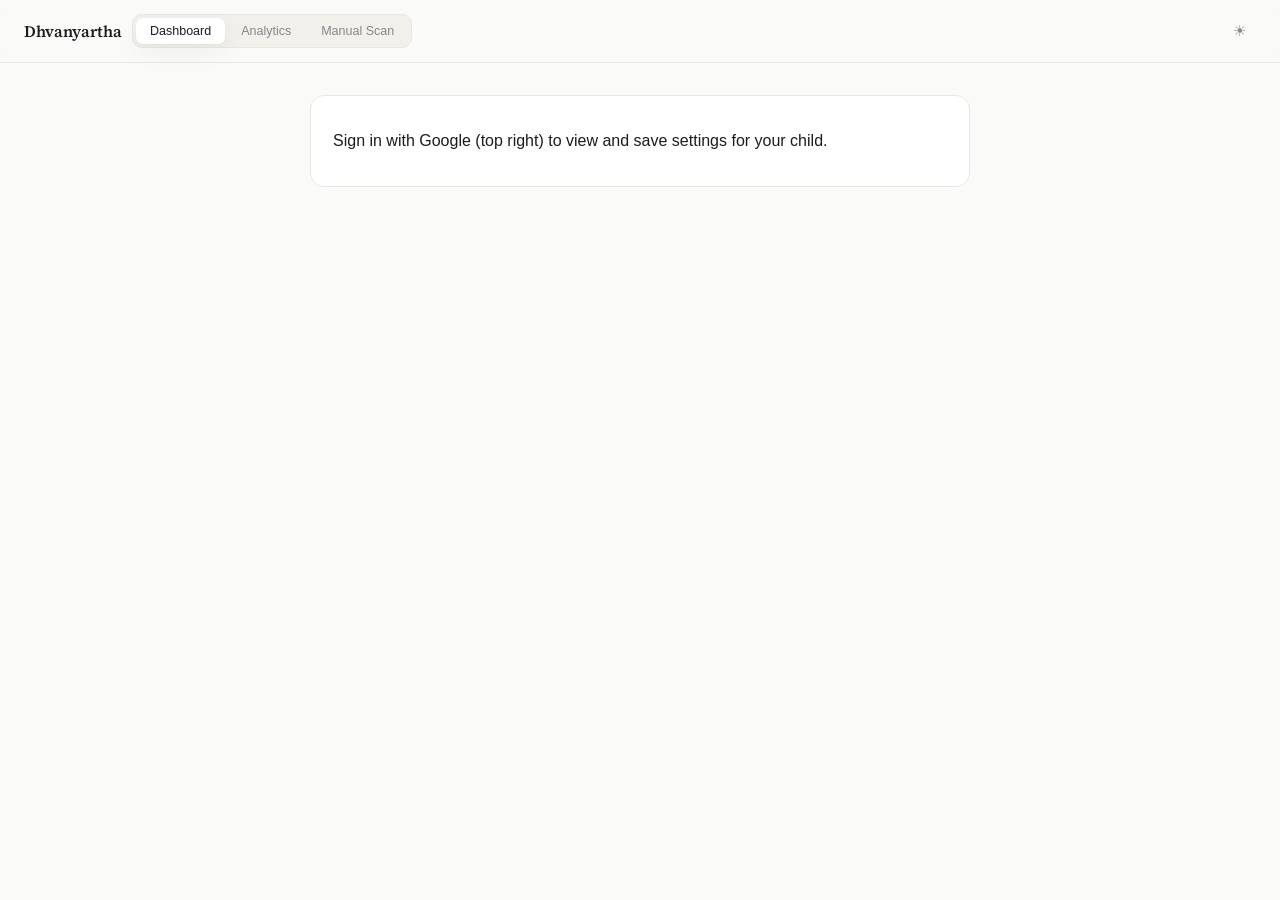
==== frontend/index.html @ e6ff88e1 "Initial commit: Dhvanyartha backend, frontend, and browser extension AI content moderator for parent" ====
<!DOCTYPE html>
<html lang="en">
<head>
<meta charset="UTF-8">
<meta name="viewport" content="width=device-width, initial-scale=1">
<title>Dhvanyartha</title>
<link rel="preconnect" href="https://fonts.googleapis.com">
<link href="https://fonts.googleapis.com/css2?family=Source+Serif+4:wght@500;600&family=JetBrains+Mono:wght@400;500&display=swap" rel="stylesheet">
<script src="https://accounts.google.com/gsi/client" async defer></script>
<style>
  :root {
    --bg: #fafaf8;
    --sidebar: #f2f0eb;
    --surface: #ffffff;
    --border: #e9e7e2;
    --ink: #1c1c1e;
    --ink-dim: #86868b;
    --ink-faint: #b3b1ac;
    --accent: #c96442;
    --accent-soft: #f3e3dc;
    --allow: #2f9e56;
    --allow-soft: #e7f5ec;
    --flag: #c98a2c;
    --flag-soft: #f7edda;
    --block: #c94b3f;
    --block-soft: #fbe9e6;
    --shadow: 0 1px 2px rgba(28,28,30,0.04), 0 8px 24px rgba(28,28,30,0.05);
    --overlay: rgba(20,18,15,0.35);
  }

  :root[data-theme="dark"] {
    --bg: #17151c;
    --sidebar: #1d1a24;
    --surface: #221f2a;
    --border: #322e3b;
    --ink: #ece9f2;
    --ink-dim: #9791a8;
    --ink-faint: #6b6578;
    --accent: #d9805c;
    --accent-soft: #3a2620;
    --allow: #4cba75;
    --allow-soft: #1c3025;
    --flag: #dba449;
    --flag-soft: #362b18;
    --block: #de6d60;
    --block-soft: #3a201d;
    --shadow: 0 1px 2px rgba(0,0,0,0.2), 0 8px 24px rgba(0,0,0,0.3);
    --overlay: rgba(0,0,0,0.55);
  }

  * { box-sizing: border-box; }

  body {
    font-family: -apple-system, BlinkMacSystemFont, "Segoe UI", Inter, sans-serif;
    background: var(--bg);
    color: var(--ink);
    margin: 0;
    display: flex;
    height: 100vh;
    overflow: hidden;
    -webkit-font-smoothing: antialiased;
  }

  /* ---- Sidebar ---- */
  #sidebar {
    width: 250px;
    background: var(--sidebar);
    border-right: 1px solid var(--border);
    display: flex;
    flex-direction: column;
    flex-shrink: 0;
    transition: margin-left 0.2s ease;
  }
  #sidebar .side-header {
    padding: 16px 14px 10px;
    display: flex;
    align-items: center;
    gap: 8px;
  }
  #sidebar .side-header .dot {
    width: 7px; height: 7px; border-radius: 50%; background: var(--accent); flex-shrink: 0;
  }
  #sidebar .side-header span.name {
    font-family: 'Source Serif 4', Georgia, serif;
    font-weight: 600;
    font-size: 15px;
  }

  #newChatBtn {
    margin: 4px 12px 12px;
    padding: 9px 12px;
    border-radius: 10px;
    border: 1px solid var(--border);
    background: var(--surface);
    color: var(--ink);
    font-size: 13px;
    font-weight: 500;
    text-align: left;
    cursor: pointer;
    display: flex;
    align-items: center;
    gap: 8px;
    transition: border-color 0.15s;
  }
  #newChatBtn:hover { border-color: var(--accent); }

  #sessionList {
    flex: 1;
    overflow-y: auto;
    padding: 0 8px;
    display: flex;
    flex-direction: column;
    gap: 2px;
  }
  #sessionList::-webkit-scrollbar { width: 6px; }
  #sessionList::-webkit-scrollbar-thumb { background: var(--border); border-radius: 3px; }

  .session-item {
    display: flex;
    align-items: center;
    gap: 8px;
    padding: 8px 10px;
    border-radius: 8px;
    cursor: pointer;
    font-size: 13px;
    color: var(--ink-dim);
    position: relative;
  }
  .session-item:hover { background: var(--surface); }
  .session-item.active { background: var(--surface); color: var(--ink); box-shadow: var(--shadow); }
  .session-item .s-title {
    flex: 1;
    white-space: nowrap;
    overflow: hidden;
    text-overflow: ellipsis;
  }
  .session-item .s-delete {
    opacity: 0;
    background: none;
    border: none;
    color: var(--ink-faint);
    cursor: pointer;
    font-size: 14px;
    padding: 2px 4px;
    border-radius: 4px;
    flex-shrink: 0;
  }
  .session-item:hover .s-delete { opacity: 1; }
  .session-item .s-delete:hover { color: var(--block); background: var(--block-soft); }

  .side-empty {
    color: var(--ink-faint);
    font-size: 12px;
    padding: 10px 12px;
  }

  #sidebar .side-footer {
    padding: 10px;
    border-top: 1px solid var(--border);
  }
  #settingsBtn {
    width: 100%;
    display: flex;
    align-items: center;
    gap: 8px;
    padding: 8px 10px;
    border-radius: 8px;
    border: none;
    background: transparent;
    color: var(--ink-dim);
    font-size: 13px;
    cursor: pointer;
  }
  #settingsBtn:hover { background: var(--surface); color: var(--ink); }

  /* ---- Main column ---- */
  #main {
    flex: 1;
    display: flex;
    flex-direction: column;
    min-width: 0;
  }

  header {
    display: flex;
    align-items: center;
    gap: 10px;
    padding: 14px 24px;
    border-bottom: 1px solid var(--border);
    background: color-mix(in srgb, var(--bg) 85%, transparent);
    backdrop-filter: blur(10px);
    -webkit-backdrop-filter: blur(10px);
    flex-shrink: 0;
    z-index: 5;
  }

  #hamburger {
    display: none;
    border: none;
    background: transparent;
    color: var(--ink-dim);
    font-size: 18px;
    cursor: pointer;
    padding: 4px;
  }

  .title-block h1 {
    font-family: 'Source Serif 4', Georgia, serif;
    font-size: 16px;
    font-weight: 600;
    margin: 0;
  }
  .title-block p {
    font-size: 11px;
    color: var(--ink-dim);
    margin: 1px 0 0;
    font-family: 'JetBrains Mono', monospace;
  }

  .header-actions {
    margin-left: auto;
    display: flex;
    align-items: center;
    gap: 6px;
  }
  .icon-btn-flat {
    width: 34px; height: 34px;
    border-radius: 50%;
    border: none;
    background: transparent;
    color: var(--ink-dim);
    font-size: 15px;
    cursor: pointer;
    display: flex; align-items: center; justify-content: center;
    transition: background 0.15s, color 0.15s;
  }
  .icon-btn-flat:hover { background: var(--accent-soft); color: var(--accent); }

  .tab-bar {
    display: flex;
    gap: 2px;
    background: var(--sidebar);
    border: 1px solid var(--border);
    border-radius: 10px;
    padding: 3px;
  }
  .tab-btn {
    border: none;
    background: transparent;
    color: var(--ink-dim);
    font-size: 12.5px;
    font-weight: 500;
    padding: 6px 14px;
    border-radius: 7px;
    cursor: pointer;
    transition: background 0.15s, color 0.15s;
  }
  .tab-btn.active { background: var(--surface); color: var(--ink); box-shadow: var(--shadow); }
  .tab-btn:hover:not(.active) { color: var(--ink); }

  #dashboardView {
    flex: 1;
    overflow-y: auto;
    padding: 32px 24px;
  }
  #analyticsView {
    flex: 1;
    overflow-y: auto;
    padding: 32px 24px;
  }
  .stats-row {
    display: grid;
    grid-template-columns: repeat(4, 1fr);
    gap: 12px;
    margin-bottom: 16px;
  }
  .stat-box {
    background: var(--surface);
    border: 1px solid var(--border);
    border-radius: 14px;
    padding: 16px;
    text-align: center;
  }
  .stat-num { font-size: 24px; font-weight: 700; color: var(--ink); }
  .stat-num.allow { color: var(--allow); }
  .stat-num.flag { color: var(--flag); }
  .stat-num.block { color: var(--block); }
  .stat-label { font-size: 11.5px; color: var(--ink-faint); margin-top: 4px; }
  .chart-img { width: 100%; display: block; min-height: 120px; }
  .analytics-note {
    font-size: 11.5px;
    color: var(--ink-faint);
    text-align: center;
    margin-top: 4px;
  }
  #scanView {
    flex: 1;
    flex-direction: column;
    min-height: 0;
  }
  .dash-wrap { max-width: 660px; margin: 0 auto; }
  .dash-card {
    background: var(--surface);
    border: 1px solid var(--border);
    border-radius: 14px;
    padding: 20px 22px;
    margin-bottom: 16px;
  }
  .dash-section-title {
    font-family: 'Source Serif 4', Georgia, serif;
    font-size: 15px;
    font-weight: 600;
    color: var(--ink);
    margin: 28px 0 10px;
  }
  .dash-section-title:first-child { margin-top: 0; }
  .dash-subsection {
    padding-bottom: 20px;
    margin-bottom: 20px;
    border-bottom: 1px solid var(--border);
  }
  .dash-subsection:last-of-type {
    padding-bottom: 0;
    margin-bottom: 0;
    border-bottom: none;
  }
  .dash-save-row {
    display: flex;
    align-items: center;
    gap: 12px;
    padding-top: 20px;
    margin-top: 20px;
    border-top: 1px solid var(--border);
  }
  .dash-card h2 {
    font-size: 12px;
    text-transform: uppercase;
    letter-spacing: 0.4px;
    color: var(--ink-faint);
    margin: 0 0 16px;
  }
  .dash-h2-row { display: flex; justify-content: space-between; align-items: center; }
  .dash-h2-row button {
    text-transform: none;
    letter-spacing: 0;
    font-size: 12px;
    border: 1px solid var(--border);
    background: var(--bg);
    color: var(--ink-dim);
    padding: 5px 10px;
    border-radius: 7px;
    cursor: pointer;
  }

  .age-row { display: flex; align-items: center; gap: 14px; }
  .age-row input[type="range"] { flex: 1; accent-color: var(--accent); }
  .age-value { font-weight: 600; font-size: 15px; min-width: 56px; text-align: right; }

  .category-grid { display: grid; grid-template-columns: 1fr 1fr; gap: 10px; }
  .category-item {
    display: flex; align-items: center; gap: 10px;
    padding: 10px 12px; border: 1px solid var(--border); border-radius: 10px;
    font-size: 13.5px; cursor: pointer;
  }
  .category-item input { accent-color: var(--accent); width: 16px; height: 16px; }

  #saveSettingsBtn {
    padding: 10px 20px; border-radius: 10px; border: none;
    background: var(--accent); color: #fff; font-weight: 600; font-size: 13.5px; cursor: pointer;
  }
  #saveSettingsBtn:hover { filter: brightness(1.06); }
  #saveSettingsMsg { font-size: 12.5px; color: var(--allow); margin-left: 10px; }

  .attention-banner {
    background: var(--block-soft); border: 1px solid var(--block-soft); color: var(--block);
    border-radius: 10px; padding: 12px 14px; font-size: 12.5px; line-height: 1.5;
    margin-bottom: 14px;
  }
  .dash-history-item { border-top: 1px solid var(--border); padding: 12px 0; font-size: 13px; }
  .dash-history-item:first-child { border-top: none; padding-top: 0; }
  .dash-history-item .meta { color: var(--ink-faint); font-size: 11px; margin-bottom: 5px; }
  .dash-badge {
    display: inline-block; font-size: 10.5px; font-weight: 600; text-transform: uppercase;
    padding: 3px 8px; border-radius: 100px; margin-right: 6px; margin-bottom: 6px;
  }
  .dash-badge.allow { background: var(--allow-soft); color: var(--allow); }
  .dash-badge.flag { background: var(--flag-soft); color: var(--flag); }
  .dash-badge.block { background: var(--block-soft); color: var(--block); }
  .dash-badge.attention { background: var(--block-soft); color: var(--block); border: 1px solid var(--block); }

  #userChip {
    display: flex;
    align-items: center;
    gap: 8px;
    font-size: 12.5px;
    color: var(--ink-dim);
    padding: 4px 10px 4px 4px;
    border-radius: 100px;
    background: var(--surface);
    border: 1px solid var(--border);
  }
  #userChip img { width: 24px; height: 24px; border-radius: 50%; }
  #userChip button {
    border: none;
    background: transparent;
    color: var(--ink-faint);
    cursor: pointer;
    font-size: 12px;
  }
  #userChip button:hover { color: var(--block); }

  /* ---- Chat area ---- */
  #chat {
    flex: 1;
    overflow-y: auto;
    padding: 32px 24px 20px;
  }
  .thread {
    max-width: 660px;
    margin: 0 auto;
    display: flex;
    flex-direction: column;
    gap: 26px;
  }
  #chat::-webkit-scrollbar { width: 8px; }
  #chat::-webkit-scrollbar-thumb { background: var(--border); border-radius: 4px; }

  .empty-state {
    margin: auto;
    text-align: center;
    max-width: 380px;
    padding-top: 18vh;
  }
  .empty-state .dot { margin: 0 auto 18px; width: 9px; height: 9px; border-radius: 50%; background: var(--accent); }
  .empty-state h2 {
    font-family: 'Source Serif 4', Georgia, serif;
    font-size: 21px;
    font-weight: 600;
    margin: 0 0 8px;
  }
  .empty-state p {
    font-size: 13.5px;
    line-height: 1.6;
    color: var(--ink-dim);
    margin: 0;
  }

  .row.user { display: flex; justify-content: flex-end; }
  .row.user .bubble {
    background: var(--surface);
    border: 1px solid var(--border);
    box-shadow: var(--shadow);
    padding: 11px 16px;
    border-radius: 18px;
    border-bottom-right-radius: 6px;
    font-size: 14.5px;
    line-height: 1.5;
    max-width: 75%;
    white-space: pre-wrap;
    word-wrap: break-word;
  }

  .row.bot { font-size: 14.5px; line-height: 1.65; }
  .row.bot .label {
    font-family: 'JetBrains Mono', monospace;
    font-size: 10.5px;
    letter-spacing: 0.4px;
    text-transform: uppercase;
    color: var(--ink-faint);
    margin-bottom: 8px;
  }

  .thinking { display: flex; align-items: center; gap: 8px; color: var(--ink-dim); }
  .thinking .dots span {
    display: inline-block; width: 5px; height: 5px; margin-right: 3px;
    border-radius: 50%; background: var(--ink-faint);
    animation: pulse 1s infinite ease-in-out;
  }
  .thinking .dots span:nth-child(2) { animation-delay: 0.15s; }
  .thinking .dots span:nth-child(3) { animation-delay: 0.3s; }
  @keyframes pulse { 0%, 80%, 100% { opacity: 0.3; } 40% { opacity: 1; } }

  .badge {
    display: inline-flex; align-items: center; gap: 5px;
    font-size: 11px; font-weight: 600; letter-spacing: 0.3px; text-transform: uppercase;
    padding: 4px 10px; border-radius: 100px; margin-bottom: 12px;
  }
  .badge.allow { background: var(--allow-soft); color: var(--allow); }
  .badge.flag  { background: var(--flag-soft);  color: var(--flag); }
  .badge.block { background: var(--block-soft); color: var(--block); }

  .response-card {
    background: var(--surface);
    border: 1px solid var(--border);
    box-shadow: var(--shadow);
    border-radius: 14px;
    padding: 16px 18px;
  }
  .response-card p:first-of-type { margin-top: 0; }

  .row.bot p {
    margin: 0 0 10px;
    color: var(--ink);
  }
  .row.bot p:last-of-type { margin-bottom: 0; }
  .row.bot .meta-line {
    font-size: 11.5px;
    color: var(--ink-faint);
    margin-top: 2px;
  }

  .history-item { border-top: 1px solid var(--border); padding: 12px 0; }
  .history-item:first-child { border-top: none; padding-top: 0; }
  .history-item .meta { font-family: 'JetBrains Mono', monospace; font-size: 10.5px; color: var(--ink-faint); margin-bottom: 5px; }
  .history-item .summary { font-size: 13.5px; margin-bottom: 3px; }
  .history-item .reason { font-size: 12.5px; color: var(--ink-dim); }

  /* ---- Input bar ---- */
  #inputBar { flex-shrink: 0; padding: 16px 24px 22px; background: var(--bg); }
  .composer {
    max-width: 660px; margin: 0 auto; display: flex; align-items: center; gap: 8px;
    background: var(--surface); border: 1px solid var(--border); border-radius: 24px;
    box-shadow: var(--shadow); padding: 6px 6px 6px 8px;
  }
  .icon-btn {
    width: 36px; height: 36px; border-radius: 50%; border: none; background: transparent;
    color: var(--ink-dim); font-size: 15px; display: flex; align-items: center; justify-content: center;
    cursor: pointer; flex-shrink: 0; transition: background 0.15s, color 0.15s;
  }
  .icon-btn:hover { background: var(--accent-soft); color: var(--accent); }
  #textInput {
    flex: 1; padding: 8px 4px; border: none; background: transparent; color: var(--ink);
    font-family: inherit; font-size: 14.5px; outline: none;
  }
  #textInput::placeholder { color: var(--ink-faint); }
  #sendBtn {
    padding: 10px 18px; border-radius: 18px; border: none; background: var(--accent); color: #fff;
    font-weight: 600; font-size: 13px; cursor: pointer; flex-shrink: 0;
    transition: filter 0.15s, transform 0.1s;
  }
  #sendBtn:hover { filter: brightness(1.06); }
  #sendBtn:active { transform: scale(0.97); }
  .icon-btn:focus-visible, #textInput:focus-visible, #sendBtn:focus-visible, #newChatBtn:focus-visible, .icon-btn-flat:focus-visible {
    outline: 2px solid var(--accent); outline-offset: 2px;
  }
  #fileInput { display: none; }

  /* ---- Settings modal ---- */
  #settingsOverlay {
    position: fixed; inset: 0; background: var(--overlay);
    display: none; align-items: center; justify-content: center; z-index: 20;
  }
  #settingsOverlay.open { display: flex; }
  #settingsPanel {
    width: 380px; max-width: 90vw;
    background: var(--surface); border: 1px solid var(--border); border-radius: 16px;
    box-shadow: var(--shadow); padding: 22px;
  }
  #settingsPanel h3 {
    font-family: 'Source Serif 4', Georgia, serif; font-size: 17px; margin: 0 0 16px;
  }
  .setting-row { margin-bottom: 16px; }
  .setting-row label {
    display: block; font-size: 11.5px; text-transform: uppercase; letter-spacing: 0.3px;
    color: var(--ink-faint); margin-bottom: 8px;
  }
  .theme-toggle { display: flex; gap: 8px; }
  .theme-toggle button {
    flex: 1; padding: 9px; border-radius: 9px; border: 1px solid var(--border);
    background: var(--bg); color: var(--ink-dim); font-size: 13px; cursor: pointer;
  }
  .theme-toggle button.active { border-color: var(--accent); color: var(--accent); background: var(--accent-soft); }
  #apiBaseInput {
    width: 100%; padding: 9px 12px; border-radius: 9px; border: 1px solid var(--border);
    background: var(--bg); color: var(--ink); font-size: 13px; font-family: 'JetBrains Mono', monospace;
  }
  #clearHistoryBtn {
    width: 100%; padding: 9px; border-radius: 9px; border: 1px solid var(--block-soft);
    background: var(--block-soft); color: var(--block); font-size: 13px; font-weight: 500; cursor: pointer;
  }
  #closeSettingsBtn {
    width: 100%; padding: 9px; border-radius: 9px; border: none;
    background: var(--accent); color: #fff; font-size: 13px; font-weight: 600; cursor: pointer; margin-top: 4px;
  }

  @media (max-width: 720px) {
    #sidebar { position: fixed; left: 0; top: 0; bottom: 0; z-index: 15; margin-left: -250px; box-shadow: var(--shadow); }
    #sidebar.open { margin-left: 0; }
    #hamburger { display: block; }
    .row.user .bubble { max-width: 88%; }
    header { padding: 12px 16px; }
    #chat { padding: 24px 16px 16px; }
    #inputBar { padding: 12px 16px 18px; }
  }
</style>
</head>
<body>

<div id="sidebar">
  <div class="side-header">
    <span class="dot"></span>
    <span class="name">Dhvanyartha</span>
  </div>
  <button id="newChatBtn" onclick="newChat()">＋ New chat</button>
  <div id="sessionList"></div>
  <div class="side-footer">
    <button id="settingsBtn" onclick="openSettings()">⚙ Settings</button>
  </div>
</div>

<div id="main">
  <header>
    <button id="hamburger" onclick="toggleSidebar()">☰</button>
    <div class="title-block">
      <h1>Dhvanyartha</h1>
    </div>
    <div class="tab-bar">
      <button class="tab-btn active" id="tabDashboardBtn" onclick="switchTab('dashboard')">Dashboard</button>
      <button class="tab-btn" id="tabAnalyticsBtn" onclick="switchTab('analytics')">Analytics</button>
      <button class="tab-btn" id="tabScanBtn" onclick="switchTab('scan')">Manual Scan</button>
    </div>
    <div class="header-actions">
      <div id="googleSignInBtn"></div>
      <div id="userChip" style="display:none;"></div>
      <button class="icon-btn-flat" id="themeQuickToggle" onclick="toggleThemeQuick()" aria-label="Toggle theme">☀︎</button>
    </div>
  </header>

  <div id="dashboardView">
    <div class="dash-wrap">
      <div id="dashSignedOutNotice" class="dash-card" style="display:none;">
        <p>Sign in with Google (top right) to view and save settings for your child.</p>
      </div>

      <div id="dashContent" style="display:none;">
        <div class="dash-section-title">Protection settings</div>
        <div class="dash-card">
          <div class="dash-subsection">
            <h2>Child's age</h2>
            <div class="age-row">
              <input type="range" id="ageSlider" min="3" max="18" value="10">
              <span class="age-value" id="ageValue">10 yrs</span>
            </div>
          </div>

          <div class="dash-subsection">
            <h2>Block these content types</h2>
            <div class="category-grid" id="categoryGrid">
              <label class="category-item"><input type="checkbox" value="violence"> Violence</label>
              <label class="category-item"><input type="checkbox" value="sexual_content"> Sexual content</label>
              <label class="category-item"><input type="checkbox" value="profanity"> Profanity</label>
              <label class="category-item"><input type="checkbox" value="gambling"> Gambling</label>
              <label class="category-item"><input type="checkbox" value="drugs_alcohol"> Drugs / alcohol</label>
              <label class="category-item"><input type="checkbox" value="disturbing_imagery"> Disturbing imagery</label>
              <label class="category-item"><input type="checkbox" value="hate_speech"> Hate speech</label>
            </div>
          </div>

          <div class="dash-save-row">
            <button id="saveSettingsBtn" onclick="saveDashboardSettings()">Save settings</button>
            <span id="saveSettingsMsg"></span>
          </div>
        </div>

        <div class="dash-section-title">Browsing activity</div>
        <div id="attentionBanner"></div>
        <div class="dash-card">
          <h2 class="dash-h2-row">
            What the extension has seen
            <button id="refreshHistoryBtn" onclick="loadDashboardHistory()">Refresh</button>
          </h2>
          <div id="dashHistoryList"></div>
        </div>
      </div>
    </div>
  </div>

  <div id="analyticsView" style="display:none;">
    <div class="dash-wrap">
      <div id="analyticsSignedOutNotice" class="dash-card" style="display:none;">
        <p>Sign in with Google to see your analytics.</p>
      </div>

      <div id="analyticsContent" style="display:none;">
        <div class="stats-row">
          <div class="stat-box"><div class="stat-num" id="statTotal">0</div><div class="stat-label">Total scans</div></div>
          <div class="stat-box"><div class="stat-num allow" id="statAllowed">0</div><div class="stat-label">Allowed</div></div>
          <div class="stat-box"><div class="stat-num flag" id="statFlagged">0</div><div class="stat-label">Flagged</div></div>
          <div class="stat-box"><div class="stat-num block" id="statBlocked">0</div><div class="stat-label">Blocked</div></div>
        </div>

        <div class="dash-card">
          <h2>Moderation decisions</h2>
          <img id="chartDecisions" class="chart-img" alt="Pie chart of moderation decisions">
        </div>

        <div class="dash-card">
          <h2>Scans by content type</h2>
          <img id="chartContentTypes" class="chart-img" alt="Bar chart of scans by content type">
        </div>

        <div class="dash-card">
          <h2>Scans over time</h2>
          <img id="chartTimeline" class="chart-img" alt="Line chart of scans over time">
        </div>

        <p class="analytics-note">
          Generated with pandas (reading the SQLite scan history) and matplotlib (chart rendering).
        </p>
      </div>
    </div>
  </div>

  <div id="scanView" style="display:none;">
    <div id="chat">
      <div class="thread" id="thread"></div>
    </div>

    <div id="inputBar">
      <div class="composer">
        <button class="icon-btn" onclick="document.getElementById('fileInput').click()" aria-label="Attach file">＋</button>
        <input type="file" id="fileInput" onchange="sendFile()">
        <input type="text" id="textInput" placeholder="Message Dhvanyartha..." onkeydown="if(event.key==='Enter') sendText()">
        <button id="sendBtn" onclick="sendText()">Send</button>
      </div>
    </div>
  </div>
</div>

<div id="settingsOverlay" onclick="if(event.target===this) closeSettings()">
  <div id="settingsPanel">
    <h3>Settings</h3>
    <div class="setting-row">
      <label>Appearance</label>
      <div class="theme-toggle">
        <button id="lightBtn" onclick="setTheme('light')">☀ Light</button>
        <button id="darkBtn" onclick="setTheme('dark')">☾ Dark</button>
      </div>
    </div>
    <div class="setting-row">
      <label>Backend address</label>
      <input type="text" id="apiBaseInput" onchange="setApiBase(this.value)">
    </div>
    <div class="setting-row">
      <label>Data</label>
      <button id="clearHistoryBtn" onclick="clearAllChats()">Clear all chat history</button>
    </div>
    <button id="closeSettingsBtn" onclick="closeSettings()">Done</button>
  </div>
</div>

<script>
/* ---------- google sign-in ---------- */
const GOOGLE_CLIENT_ID = "640934384130-9hejgn6qfcv5cgj96dg060kgvncm3bph.apps.googleusercontent.com";

function initGoogleSignIn() {
  if (typeof google === "undefined") { setTimeout(initGoogleSignIn, 200); return; }
  google.accounts.id.initialize({
    client_id: GOOGLE_CLIENT_ID,
    callback: handleGoogleSignIn
  });
  google.accounts.id.renderButton(
    document.getElementById("googleSignInBtn"),
    { theme: "outline", size: "medium", shape: "pill" }
  );

  const savedUser = localStorage.getItem("dhv_user");
  if (savedUser) showUserChip(JSON.parse(savedUser));
}

function handleGoogleSignIn(response) {
  const payload = JSON.parse(atob(response.credential.split(".")[1]));
  const user = { name: payload.name, email: payload.email, picture: payload.picture };
  localStorage.setItem("dhv_user", JSON.stringify(user));
  showUserChip(user);
}

function showUserChip(user) {
  document.getElementById("googleSignInBtn").style.display = "none";
  const chip = document.getElementById("userChip");
  chip.style.display = "flex";
  chip.innerHTML = `<img src="${user.picture}"><span>${escapeHTML(user.name.split(" ")[0])}</span><button onclick="signOut()">Sign out</button>`;
  if (typeof activeTab === "undefined") return; if (activeTab === "dashboard") loadDashboard(); if (activeTab === "analytics") loadAnalytics();
}

function signOut() {
  localStorage.removeItem("dhv_user");
  document.getElementById("userChip").style.display = "none";
  document.getElementById("googleSignInBtn").style.display = "block";
  if (typeof google !== "undefined") google.accounts.id.disableAutoSelect();
  if (typeof activeTab === "undefined") return; if (activeTab === "dashboard") loadDashboard(); if (activeTab === "analytics") loadAnalytics();
}

/* ---------- state ---------- */
let settings = JSON.parse(localStorage.getItem("dhv_settings") || '{}');
if (!settings.theme) settings.theme = "light";
if (!settings.apiBase) settings.apiBase = "http://localhost:8000";

let sessions = JSON.parse(localStorage.getItem("dhv_sessions") || "[]");
let currentId = localStorage.getItem("dhv_current") || null;

function saveSettings() { localStorage.setItem("dhv_settings", JSON.stringify(settings)); }
function saveSessions() {
  localStorage.setItem("dhv_sessions", JSON.stringify(sessions));
  if (currentId) localStorage.setItem("dhv_current", currentId);
}

/* ---------- theme ---------- */
function applyTheme() {
  document.documentElement.setAttribute("data-theme", settings.theme);
  document.getElementById("themeQuickToggle").textContent = settings.theme === "dark" ? "☾" : "☀︎";
  document.getElementById("lightBtn").classList.toggle("active", settings.theme === "light");
  document.getElementById("darkBtn").classList.toggle("active", settings.theme === "dark");
}
function setTheme(t) { settings.theme = t; saveSettings(); applyTheme(); }
function toggleThemeQuick() { setTheme(settings.theme === "dark" ? "light" : "dark"); }

/* ---------- settings modal ---------- */
function openSettings() {
  document.getElementById("apiBaseInput").value = settings.apiBase;
  document.getElementById("settingsOverlay").classList.add("open");
}
function closeSettings() { document.getElementById("settingsOverlay").classList.remove("open"); }
function setApiBase(val) { settings.apiBase = val.trim() || settings.apiBase; saveSettings(); }
function clearAllChats() {
  if (!confirm("Delete all saved chats? This can't be undone.")) return;
  sessions = [];
  currentId = null;
  localStorage.removeItem("dhv_current");
  saveSessions();
  renderSidebar();
  renderThread();
}

/* ---------- sidebar / sessions ---------- */
function renderSidebar() {
  const list = document.getElementById("sessionList");
  if (!sessions.length) {
    list.innerHTML = `<div class="side-empty">No chats yet</div>`;
    return;
  }
  list.innerHTML = sessions
    .slice()
    .sort((a, b) => b.updatedAt - a.updatedAt)
    .map(s => `
      <div class="session-item ${s.id === currentId ? 'active' : ''}" onclick="selectSession('${s.id}')">
        <span class="s-title">${escapeHTML(s.title)}</span>
        <button class="s-delete" onclick="event.stopPropagation(); deleteSession('${s.id}')">×</button>
      </div>
    `).join("");
}

function escapeHTML(str) {
  const div = document.createElement("div");
  div.textContent = str;
  return div.innerHTML;
}

function newChat() {
  const session = { id: Date.now().toString(), title: "New chat", messages: [], updatedAt: Date.now() };
  sessions.push(session);
  currentId = session.id;
  saveSessions();
  renderSidebar();
  renderThread();
  closeSidebarMobile();
  document.getElementById("textInput").focus();
}

function selectSession(id) {
  currentId = id;
  saveSessions();
  renderSidebar();
  renderThread();
  closeSidebarMobile();
}

function deleteSession(id) {
  sessions = sessions.filter(s => s.id !== id);
  if (currentId === id) currentId = sessions.length ? sessions[0].id : null;
  saveSessions();
  renderSidebar();
  renderThread();
}

function getCurrentSession() {
  return sessions.find(s => s.id === currentId) || null;
}

/* ---------- sidebar mobile toggle ---------- */
function toggleSidebar() { document.getElementById("sidebar").classList.toggle("open"); }
function closeSidebarMobile() {
  if (window.innerWidth <= 720) document.getElementById("sidebar").classList.remove("open");
}

/* ---------- tabs: Dashboard (home) vs Manual Scan ---------- */
let activeTab = "dashboard";

function switchTab(tab) {
  activeTab = tab;

  document.getElementById("dashboardView").style.display = tab === "dashboard" ? "block" : "none";
  document.getElementById("analyticsView").style.display = tab === "analytics" ? "block" : "none";
  document.getElementById("scanView").style.display = tab === "scan" ? "flex" : "none";
  document.getElementById("sidebar").style.display = tab === "scan" ? "flex" : "none";

  document.getElementById("tabDashboardBtn").classList.toggle("active", tab === "dashboard");
  document.getElementById("tabAnalyticsBtn").classList.toggle("active", tab === "analytics");
  document.getElementById("tabScanBtn").classList.toggle("active", tab === "scan");

  if (tab === "dashboard") loadDashboard();
  if (tab === "analytics") loadAnalytics();
}

function getCurrentUserEmail() {
  const user = JSON.parse(localStorage.getItem("dhv_user") || "null");
  return user ? user.email : null;
}

/* ---------- dashboard: settings ---------- */
const ageSlider = document.getElementById("ageSlider");
const ageValueEl = document.getElementById("ageValue");

if (ageSlider) {
  ageSlider.addEventListener("input", () => { ageValueEl.textContent = `${ageSlider.value} yrs`; });
}

function getCategoryCheckboxes() {
  return Array.from(document.querySelectorAll("#categoryGrid input[type=checkbox]"));
}

async function loadDashboard() {
  const email = getCurrentUserEmail();
  const signedOutNotice = document.getElementById("dashSignedOutNotice");
  const dashContent = document.getElementById("dashContent");

  if (!email) {
    signedOutNotice.style.display = "block";
    dashContent.style.display = "none";
    return;
  }
  signedOutNotice.style.display = "none";
  dashContent.style.display = "block";

  try {
    const res = await fetch(`${settings.apiBase}/settings?user_email=${encodeURIComponent(email)}`);
    const data = await res.json();
    ageSlider.value = data.child_age || 10;
    ageValueEl.textContent = `${ageSlider.value} yrs`;
    getCategoryCheckboxes().forEach(cb => {
      cb.checked = (data.blocked_categories || []).includes(cb.value);
    });
  } catch (err) {
    console.error("Failed to load settings:", err);
  }

  loadDashboardHistory();
}

async function saveDashboardSettings() {
  const email = getCurrentUserEmail();
  if (!email) return;

  const blocked_categories = getCategoryCheckboxes().filter(cb => cb.checked).map(cb => cb.value);
  const saveMsg = document.getElementById("saveSettingsMsg");

  try {
    await fetch(`${settings.apiBase}/settings`, {
      method: "POST",
      headers: { "Content-Type": "application/json" },
      body: JSON.stringify({
        user_email: email,
        child_age: parseInt(ageSlider.value, 10),
        blocked_categories,
        guard_enabled: true
      })
    });
    saveMsg.textContent = "Saved";
    setTimeout(() => { saveMsg.textContent = ""; }, 2000);
  } catch (err) {
    saveMsg.textContent = "Failed to save — is the backend running?";
  }
}

/* ---------- dashboard: history ---------- */
/* ---------- analytics ---------- */
async function loadAnalytics() {
  const email = getCurrentUserEmail();
  const signedOutNotice = document.getElementById("analyticsSignedOutNotice");
  const content = document.getElementById("analyticsContent");

  if (!email) {
    signedOutNotice.style.display = "block";
    content.style.display = "none";
    return;
  }
  signedOutNotice.style.display = "none";
  content.style.display = "block";

  try {
    const res = await fetch(`${settings.apiBase}/analytics/summary?user_email=${encodeURIComponent(email)}`);
    const stats = await res.json();
    document.getElementById("statTotal").textContent = stats.total;
    document.getElementById("statAllowed").textContent = stats.allowed;
    document.getElementById("statFlagged").textContent = stats.flagged;
    document.getElementById("statBlocked").textContent = stats.blocked;
  } catch (err) {
    console.error("[Analytics] summary fetch failed:", err);
  }

  // Cache-bust each chart image so a re-scan is reflected immediately, not a stale cached PNG
  const bust = Date.now();
  const emailParam = encodeURIComponent(email);
  document.getElementById("chartDecisions").src = `${settings.apiBase}/analytics/chart/decisions?user_email=${emailParam}&t=${bust}`;
  document.getElementById("chartContentTypes").src = `${settings.apiBase}/analytics/chart/content-types?user_email=${emailParam}&t=${bust}`;
  document.getElementById("chartTimeline").src = `${settings.apiBase}/analytics/chart/timeline?user_email=${emailParam}&t=${bust}`;
}

async function loadDashboardHistory() {
  const email = getCurrentUserEmail();
  if (!email) return;

  const listEl = document.getElementById("dashHistoryList");
  const bannerEl = document.getElementById("attentionBanner");
  listEl.innerHTML = `<div style="color:var(--ink-faint); font-size:13px;">Loading history for ${escapeHTML(email)}...</div>`;

  try {
    const url = `${settings.apiBase}/history?user_email=${encodeURIComponent(email)}&source=extension&limit=50`;
    console.log("[Dashboard] fetching history:", url);
    const res = await fetch(url);
    const results = await res.json();
    console.log("[Dashboard] history response:", results);

    if (!Array.isArray(results)) {
      listEl.innerHTML = `<div style="color:var(--block); font-size:13px;">Backend error: ${escapeHTML(JSON.stringify(results))}</div>`;
      return;
    }

    const flagged = results.filter(r => r.self_harm_signal);
    if (flagged.length) {
      bannerEl.className = "attention-banner";
      bannerEl.innerHTML = `<strong>⚠ Needs your attention:</strong> a recent scan detected a possible sign of
        self-harm or emotional distress (${new Date(flagged[0].created_at).toLocaleString()}). Please check in.`;
    } else {
      bannerEl.innerHTML = "";
      bannerEl.className = "";
    }

    if (!results.length) {
      listEl.innerHTML = `<div style="color:var(--ink-faint); font-size:13px;">No browsing activity yet for ${escapeHTML(email)} — make sure the browser extension is linked and active.</div>`;
      return;
    }

    listEl.innerHTML = results.map(r => `
      <div class="dash-history-item">
        <div class="meta">${r.content_type.toUpperCase()} · ${new Date(r.created_at).toLocaleString()}</div>
        <span class="dash-badge ${r.moderation_decision}">${r.moderation_decision}</span>
        ${r.self_harm_signal ? `<span class="dash-badge attention">needs attention</span>` : ""}
        <div>${escapeHTML(r.input_summary)}</div>
        <div style="color:var(--ink-dim); font-size:12px; margin-top:2px;">${escapeHTML(r.reason)}</div>
      </div>
    `).join("");
  } catch (err) {
    console.error("[Dashboard] history fetch failed:", err);
    listEl.innerHTML = `<div style="color:var(--block); font-size:13px;">Couldn't load history: ${escapeHTML(err.message)}</div>`;
  }
}

/* ---------- thread rendering ---------- */
const chat = document.getElementById("chat");
const thread = document.getElementById("thread");

function scrollDown() { chat.scrollTop = chat.scrollHeight; }

function emptyStateHTML() {
  return `
    <div class="empty-state">
      <span class="dot"></span>
      <h2>Send anything to scan it</h2>
      <p>Type a message, attach an image, audio, or video — or ask "what got blocked?" to see your history.</p>
    </div>`;
}

function renderThread() {
  const session = getCurrentSession();
  if (!session || session.messages.length === 0) {
    thread.innerHTML = emptyStateHTML();
    return;
  }
  thread.innerHTML = session.messages.map(m => {
    if (m.role === "user") {
      return `<div class="row user"><div class="bubble">${escapeHTML(m.text)}</div></div>`;
    }
    return `<div class="row bot">${m.html}</div>`;
  }).join("");
  scrollDown();
}

function addUserBubbleLive(text) {
  const row = document.createElement("div");
  row.className = "row user";
  row.innerHTML = `<div class="bubble"></div>`;
  row.querySelector(".bubble").textContent = text;
  thread.appendChild(row);
  scrollDown();
}

function addThinkingRowLive(label) {
  const row = document.createElement("div");
  row.className = "row bot";
  row.innerHTML = `<div class="thinking">${label}<span class="dots"><span></span><span></span><span></span></span></div>`;
  thread.appendChild(row);
  scrollDown();
  return row;
}

function badgeHTML(decision) {
  if (!decision) return "";
  return `<span class="badge ${decision}">${decision}</span>`;
}

function isEnglish(lang) {
  return !lang || lang.trim().toLowerCase().startsWith("english");
}

function culturalLine(result) {
  if (result.cultural_context && result.cultural_context.trim().toLowerCase() !== "none") {
    return `<p>Cultural note: ${escapeHTML(result.cultural_context)}.</p>`;
  }
  return "";
}

function confidenceLine(result) {
  const pct = Math.round((result.confidence || 0) * 100);
  return `<p class="meta-line">Confidence ${pct}%</p>`;
}

function textResultHTML(result) {
  let out = badgeHTML(result.moderation_decision);
  if (!isEnglish(result.language) && result.translation) {
    out += `<p>That's <strong>${escapeHTML(result.language)}</strong> — in English, it reads: “${escapeHTML(result.translation)}”</p>`;
  } else {
    out += `<p>Written in <strong>${escapeHTML(result.language)}</strong>.</p>`;
  }
  out += `<p>The tone comes across as <strong>${escapeHTML(result.emotion)}</strong>, with intent that looks <strong>${escapeHTML(result.intent)}</strong>.</p>`;
  out += culturalLine(result);
  out += `<p>${escapeHTML(result.reason)}</p>`;
  out += confidenceLine(result);
  return out;
}

function audioResultHTML(result) {
  let out = badgeHTML(result.moderation_decision);
  if (result.transcript) {
    out += `<p>Transcript: “${escapeHTML(result.transcript)}”</p>`;
  }
  if (!isEnglish(result.language) && result.translation) {
    out += `<p>That's <strong>${escapeHTML(result.language)}</strong> — in English: “${escapeHTML(result.translation)}”</p>`;
  }
  out += `<p>The tone comes across as <strong>${escapeHTML(result.emotion)}</strong>, with intent that looks <strong>${escapeHTML(result.intent)}</strong>.</p>`;
  out += culturalLine(result);
  out += `<p>${escapeHTML(result.reason)}</p>`;
  out += confidenceLine(result);
  return out;
}

function imageResultHTML(result) {
  let out = badgeHTML(result.moderation_decision);
  out += `<p>${escapeHTML(result.description)}</p>`;
  if (result.detected_text && result.detected_text.trim().toLowerCase() !== "none") {
    out += `<p>Text visible in the image: “${escapeHTML(result.detected_text)}”</p>`;
  }
  out += culturalLine(result);
  out += `<p>${escapeHTML(result.reason)}</p>`;
  out += confidenceLine(result);
  return out;
}

function videoResultHTML(result) {
  let out = badgeHTML(result.moderation_decision);
  out += `<p>${escapeHTML(result.description)}</p>`;
  if (result.transcript && result.transcript.trim().toLowerCase() !== "none") {
    out += `<p>Spoken content: “${escapeHTML(result.transcript)}”</p>`;
  }
  out += culturalLine(result);
  out += `<p>${escapeHTML(result.reason)}</p>`;
  out += confidenceLine(result);
  return out;
}

function websiteResultHTML(result) {
  let out = badgeHTML(result.moderation_decision);
  out += `<p>${escapeHTML(result.site_summary)}</p>`;
  out += culturalLine(result);
  out += `<p>${escapeHTML(result.reason)}</p>`;
  out += confidenceLine(result);
  return out;
}

function historyHTML(results) {
  if (!results.length) return "<div style='color:var(--ink-dim)'>No scans recorded yet.</div>";
  return results.map(r => `
    <div class="history-item">
      <div class="meta">${r.content_type.toUpperCase()} · ${new Date(r.created_at).toLocaleString()}</div>
      ${badgeHTML(r.moderation_decision)}
      <div class="summary">${escapeHTML(r.input_summary)}</div>
      <div class="reason">${escapeHTML(r.reason)}</div>
    </div>
  `).join("");
}

function botHTML(data) {
  if (data.type === "history") {
    return `<div class="label">History</div><div class="response-card">` + historyHTML(data.results) + `</div>`;
  } else if (data.type === "error") {
    return `<div class="response-card"><span class="badge block">error</span><br>${escapeHTML(data.message)}</div>`;
  }

  const builders = {
    text: textResultHTML,
    audio: audioResultHTML,
    image: imageResultHTML,
    video: videoResultHTML,
    website: websiteResultHTML,
  };
  const build = builders[data.type];
  const body = build ? build(data.result) : escapeHTML(JSON.stringify(data.result));
  return `<div class="label">${data.type}</div><div class="response-card">` + body + `</div>`;
}

/* ---------- sending ---------- */
async function sendText() {
  const input = document.getElementById("textInput");
  const message = input.value.trim();
  if (!message) return;

  if (!currentId) newChat();
  const session = getCurrentSession();

  session.messages.push({ role: "user", text: message });
  if (session.title === "New chat") session.title = message.slice(0, 32);
  session.updatedAt = Date.now();
  saveSessions();
  renderSidebar();

  addUserBubbleLive(message);
  input.value = "";
  const thinkingRow = addThinkingRowLive("Analyzing");

  const currentUser = JSON.parse(localStorage.getItem("dhv_user") || "null");

  try {
    const res = await fetch(`${settings.apiBase}/chat`, {
      method: "POST",
      headers: { "Content-Type": "application/json" },
      body: JSON.stringify({ message, user_email: currentUser ? currentUser.email : null })
    });
    const data = await res.json();
    const html = botHTML(data);
    thinkingRow.innerHTML = html;
    session.messages.push({ role: "bot", html });
    saveSessions();
  } catch (err) {
    thinkingRow.innerHTML = `<span class="badge block">connection error</span><br>${escapeHTML(err.message)}`;
    session.messages.push({ role: "bot", html: thinkingRow.innerHTML });
    saveSessions();
  }
  scrollDown();
}

async function sendFile() {
  const fileInput = document.getElementById("fileInput");
  const file = fileInput.files[0];
  if (!file) return;

  if (!currentId) newChat();
  const session = getCurrentSession();

  const label = "📎 " + file.name;
  session.messages.push({ role: "user", text: label });
  if (session.title === "New chat") session.title = file.name.slice(0, 32);
  session.updatedAt = Date.now();
  saveSessions();
  renderSidebar();

  addUserBubbleLive(label);
  const thinkingRow = addThinkingRowLive("Scanning file");

  const currentUser = JSON.parse(localStorage.getItem("dhv_user") || "null");

  const formData = new FormData();
  formData.append("file", file);
  formData.append("user_email", currentUser ? currentUser.email : "");

  try {
    const res = await fetch(`${settings.apiBase}/chat-file`, { method: "POST", body: formData });
    const data = await res.json();
    const html = botHTML(data);
    thinkingRow.innerHTML = html;
    session.messages.push({ role: "bot", html });
    saveSessions();
  } catch (err) {
    thinkingRow.innerHTML = `<span class="badge block">connection error</span><br>${escapeHTML(err.message)}`;
    session.messages.push({ role: "bot", html: thinkingRow.innerHTML });
    saveSessions();
  }
  fileInput.value = "";
  scrollDown();
}

/* ---------- init ---------- */
applyTheme();
if (!currentId && sessions.length) currentId = sessions[0].id;
renderSidebar();
renderThread();
initGoogleSignIn();
switchTab("dashboard");
</script>

</body>
</html>
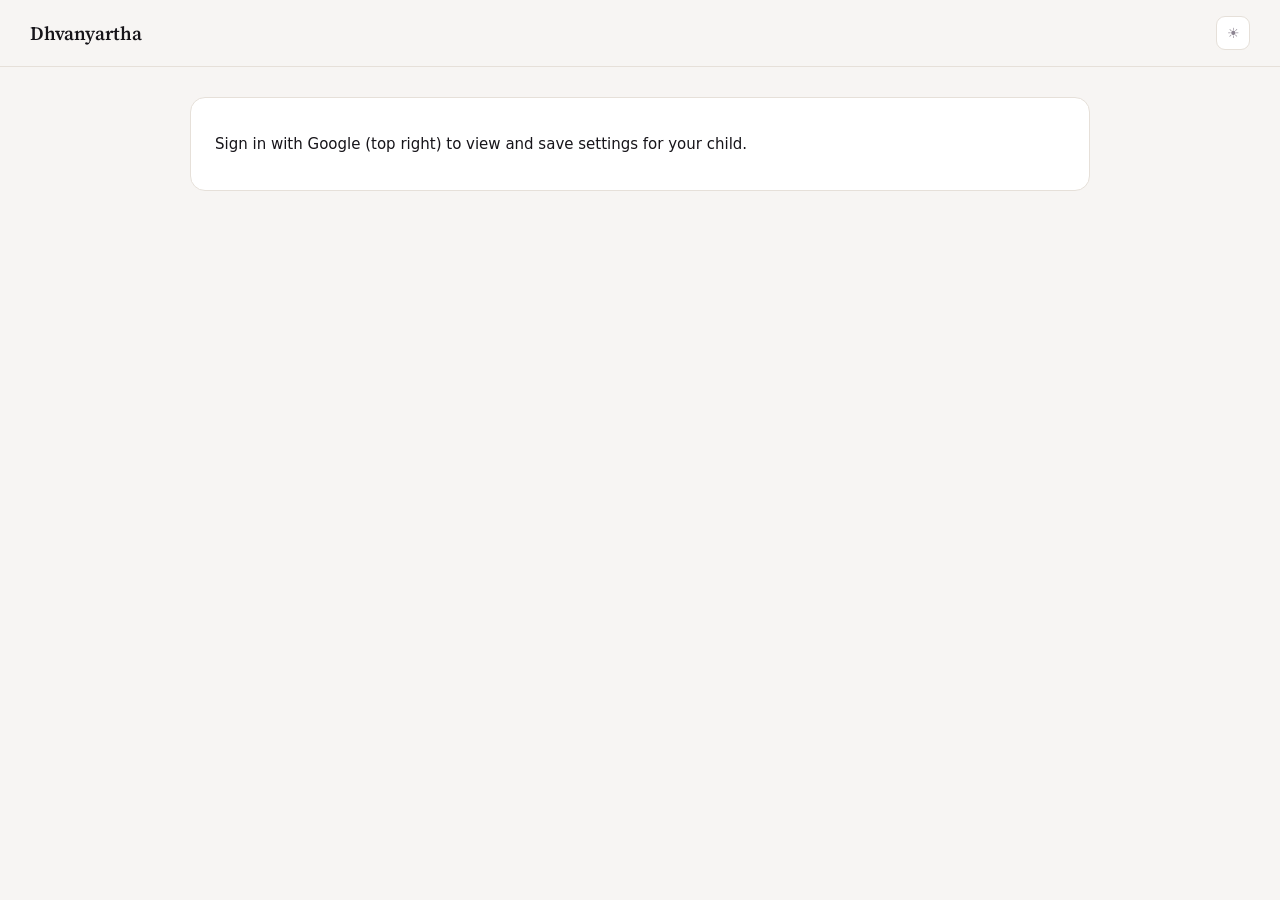
==== commit 427652ab: "Redesign the dashboard and unify the extension into one visual system The dashboard and the extensio" ====
--- a/frontend/index.html
+++ b/frontend/index.html
@@ -8,50 +8,69 @@
 <link href="https://fonts.googleapis.com/css2?family=Source+Serif+4:wght@500;600&family=JetBrains+Mono:wght@400;500&display=swap" rel="stylesheet">
 <script src="https://accounts.google.com/gsi/client" async defer></script>
 <style>
+  /* ------------------------------------------------------------------
+     Dhvanyartha — one visual system, shared with the browser extension.
+     Neutrals carry a warm bias toward the accent so they read as chosen.
+     Verdict colours are semantic and deliberately separate from the accent.
+     ------------------------------------------------------------------ */
   :root {
-    --bg: #fafaf8;
-    --sidebar: #f2f0eb;
-    --surface: #ffffff;
-    --border: #e9e7e2;
-    --ink: #1c1c1e;
-    --ink-dim: #86868b;
-    --ink-faint: #b3b1ac;
-    --accent: #c96442;
-    --accent-soft: #f3e3dc;
-    --allow: #2f9e56;
-    --allow-soft: #e7f5ec;
-    --flag: #c98a2c;
-    --flag-soft: #f7edda;
-    --block: #c94b3f;
-    --block-soft: #fbe9e6;
-    --shadow: 0 1px 2px rgba(28,28,30,0.04), 0 8px 24px rgba(28,28,30,0.05);
-    --overlay: rgba(20,18,15,0.35);
+    --bg:        #f7f5f3;
+    --raised:    #fffefd;
+    --surface:   #ffffff;
+    --sunk:      #f0ece7;
+    --seam:      #e6e0d9;
+    --seam-soft: #efeae4;
+
+    --ink:       #17151a;
+    --ink-mid:   #5b5460;
+    --ink-dim:   #8b8390;
+
+    --accent:    #b8532f;
+    --accent-2:  #f4e6df;
+
+    --clear:     #2f7d4f;  --clear-bg: #e6f2ea;
+    --watch:     #9a6d0d;  --watch-bg: #f7eeda;
+    --halt:      #b23b32;  --halt-bg:  #fae9e7;
+
+    --shadow:  0 1px 2px rgba(23,21,26,.05), 0 8px 24px rgba(23,21,26,.06);
+    --shadow-l: 0 2px 6px rgba(23,21,26,.07), 0 18px 44px rgba(23,21,26,.10);
+    --overlay: rgba(18,16,22,.42);
+
+    --serif: 'Source Serif 4', Georgia, serif;
+    --mono:  'JetBrains Mono', ui-monospace, SFMono-Regular, Menlo, monospace;
+    --sans:  -apple-system, BlinkMacSystemFont, 'Segoe UI', system-ui, sans-serif;
+
+    --rail: 76px;
   }
 
   :root[data-theme="dark"] {
-    --bg: #17151c;
-    --sidebar: #1d1a24;
-    --surface: #221f2a;
-    --border: #322e3b;
-    --ink: #ece9f2;
-    --ink-dim: #9791a8;
-    --ink-faint: #6b6578;
-    --accent: #d9805c;
-    --accent-soft: #3a2620;
-    --allow: #4cba75;
-    --allow-soft: #1c3025;
-    --flag: #dba449;
-    --flag-soft: #362b18;
-    --block: #de6d60;
-    --block-soft: #3a201d;
-    --shadow: 0 1px 2px rgba(0,0,0,0.2), 0 8px 24px rgba(0,0,0,0.3);
-    --overlay: rgba(0,0,0,0.55);
+    --bg:        #121016;
+    --raised:    #1b1820;
+    --surface:   #1b1820;
+    --sunk:      #232029;
+    --seam:      #322e3b;
+    --seam-soft: #272430;
+
+    --ink:       #ece9f2;
+    --ink-mid:   #a49cb4;
+    --ink-dim:   #6f677e;
+
+    --accent:    #d9805c;
+    --accent-2:  #33231d;
+
+    --clear:     #4cba75;  --clear-bg: #16301f;
+    --watch:     #dba449;  --watch-bg: #322713;
+    --halt:      #de6d60;  --halt-bg:  #331c19;
+
+    --shadow:  0 1px 2px rgba(0,0,0,.3), 0 8px 24px rgba(0,0,0,.34);
+    --shadow-l: 0 2px 6px rgba(0,0,0,.4), 0 18px 44px rgba(0,0,0,.5);
+    --overlay: rgba(0,0,0,.62);
   }
 
   * { box-sizing: border-box; }
 
   body {
-    font-family: -apple-system, BlinkMacSystemFont, "Segoe UI", Inter, sans-serif;
+    font-family: var(--sans);
     background: var(--bg);
     color: var(--ink);
     margin: 0;
@@ -59,539 +78,437 @@
     height: 100vh;
     overflow: hidden;
     -webkit-font-smoothing: antialiased;
-  }
-
-  /* ---- Sidebar ---- */
+    font-size: 15px;
+  }
+
+  .eyebrow {
+    font-family: var(--mono);
+    font-size: 10px;
+    letter-spacing: .16em;
+    text-transform: uppercase;
+    color: var(--ink-dim);
+  }
+
+  /* ---------------- left rail ---------------- */
+
   #sidebar {
-    width: 250px;
-    background: var(--sidebar);
-    border-right: 1px solid var(--border);
+    width: var(--rail);
+    background: var(--raised);
+    border-right: 1px solid var(--seam);
     display: flex;
     flex-direction: column;
+    align-items: center;
     flex-shrink: 0;
-    transition: margin-left 0.2s ease;
-  }
-  #sidebar .side-header {
-    padding: 16px 14px 10px;
-    display: flex;
-    align-items: center;
-    gap: 8px;
-  }
+    padding: 16px 0 12px;
+    gap: 6px;
+    transition: margin-left .22s ease;
+  }
+  #sidebar .side-header { margin-bottom: 14px; }
   #sidebar .side-header .dot {
-    width: 7px; height: 7px; border-radius: 50%; background: var(--accent); flex-shrink: 0;
-  }
-  #sidebar .side-header span.name {
-    font-family: 'Source Serif 4', Georgia, serif;
-    font-weight: 600;
-    font-size: 15px;
-  }
-
-  #newChatBtn {
-    margin: 4px 12px 12px;
-    padding: 9px 12px;
-    border-radius: 10px;
-    border: 1px solid var(--border);
-    background: var(--surface);
-    color: var(--ink);
-    font-size: 13px;
-    font-weight: 500;
-    text-align: left;
-    cursor: pointer;
-    display: flex;
-    align-items: center;
-    gap: 8px;
-    transition: border-color 0.15s;
-  }
-  #newChatBtn:hover { border-color: var(--accent); }
-
-  #sessionList {
-    flex: 1;
-    overflow-y: auto;
-    padding: 0 8px;
-    display: flex;
-    flex-direction: column;
-    gap: 2px;
-  }
-  #sessionList::-webkit-scrollbar { width: 6px; }
-  #sessionList::-webkit-scrollbar-thumb { background: var(--border); border-radius: 3px; }
-
-  .session-item {
-    display: flex;
-    align-items: center;
-    gap: 8px;
-    padding: 8px 10px;
-    border-radius: 8px;
-    cursor: pointer;
-    font-size: 13px;
-    color: var(--ink-dim);
-    position: relative;
-  }
-  .session-item:hover { background: var(--surface); }
-  .session-item.active { background: var(--surface); color: var(--ink); box-shadow: var(--shadow); }
-  .session-item .s-title {
-    flex: 1;
-    white-space: nowrap;
+    display: block; width: 9px; height: 9px; border-radius: 50%;
+    background: var(--accent);
+  }
+  #sidebar .side-header span.name { display: none; }
+
+  .rail-btn {
+    width: 52px; padding: 9px 0 7px;
+    display: flex; flex-direction: column; align-items: center; gap: 5px;
+    border: none; background: transparent; cursor: pointer;
+    border-radius: 11px; color: var(--ink-dim);
+    font-family: var(--mono); font-size: 8.5px; letter-spacing: .07em;
+    text-transform: uppercase;
+    transition: background .15s, color .15s;
+  }
+  .rail-btn .glyph { font-size: 16px; line-height: 1; }
+  .rail-btn:hover { color: var(--ink); background: var(--sunk); }
+  .rail-btn.active { color: var(--accent); background: var(--accent-2); }
+  .rail-btn:focus-visible { outline: 2px solid var(--accent); outline-offset: 2px; }
+
+  .rail-spacer { flex: 1; }
+
+  #sessionList { display: none; }
+  #newChatBtn { display: none; }
+  #settingsBtn {
+    width: 52px; padding: 9px 0; border: none; background: transparent;
+    color: var(--ink-dim); cursor: pointer; border-radius: 11px; font-size: 15px;
+  }
+  #settingsBtn:hover { background: var(--sunk); color: var(--ink); }
+
+  /* ---------------- main column ---------------- */
+
+  #main { flex: 1; display: flex; flex-direction: column; min-width: 0; }
+
+  header {
+    display: flex; align-items: center; gap: 14px;
+    padding: 16px 30px; border-bottom: 1px solid var(--seam);
+    background: var(--bg); flex-shrink: 0; z-index: 5;
+  }
+  #hamburger {
+    display: none; border: none; background: transparent;
+    color: var(--ink-dim); font-size: 18px; cursor: pointer; padding: 4px;
+  }
+  .title-block h1 {
+    font-family: var(--serif); font-size: 19px; font-weight: 600;
+    letter-spacing: -.01em; margin: 0;
+  }
+  .title-block p { display: none; }
+
+  .tab-bar { display: none; }
+
+  .header-actions { margin-left: auto; display: flex; align-items: center; gap: 8px; }
+  .icon-btn-flat {
+    width: 34px; height: 34px; border-radius: 9px; border: 1px solid var(--seam);
+    background: var(--surface); color: var(--ink-dim); font-size: 14px;
+    cursor: pointer; display: flex; align-items: center; justify-content: center;
+    transition: border-color .15s, color .15s;
+  }
+  .icon-btn-flat:hover { border-color: var(--accent); color: var(--accent); }
+
+  #userChip {
+    display: flex; align-items: center; gap: 9px; font-size: 13px;
+    color: var(--ink-mid); padding: 4px 12px 4px 4px; border-radius: 100px;
+    background: var(--surface); border: 1px solid var(--seam);
+  }
+  #userChip img { width: 26px; height: 26px; border-radius: 50%; }
+  #userChip button {
+    border: none; background: transparent; color: var(--ink-dim);
+    cursor: pointer; font-size: 12px;
+  }
+  #userChip button:hover { color: var(--halt); }
+
+  #dashboardView, #analyticsView { flex: 1; overflow-y: auto; padding: 30px; }
+  .dash-wrap { max-width: 900px; margin: 0 auto; }
+
+  /* ---------------- the status band: what a parent came for ------------ */
+
+  .statusband {
+    display: grid;
+    grid-template-columns: 1.4fr 1fr 1fr 1fr;
+    gap: 1px;
+    background: var(--seam);
+    border: 1px solid var(--seam);
+    border-radius: 15px;
     overflow: hidden;
-    text-overflow: ellipsis;
-  }
-  .session-item .s-delete {
-    opacity: 0;
-    background: none;
-    border: none;
-    color: var(--ink-faint);
-    cursor: pointer;
-    font-size: 14px;
-    padding: 2px 4px;
-    border-radius: 4px;
-    flex-shrink: 0;
-  }
-  .session-item:hover .s-delete { opacity: 1; }
-  .session-item .s-delete:hover { color: var(--block); background: var(--block-soft); }
-
-  .side-empty {
-    color: var(--ink-faint);
-    font-size: 12px;
-    padding: 10px 12px;
-  }
-
-  #sidebar .side-footer {
-    padding: 10px;
-    border-top: 1px solid var(--border);
-  }
-  #settingsBtn {
-    width: 100%;
-    display: flex;
-    align-items: center;
-    gap: 8px;
-    padding: 8px 10px;
-    border-radius: 8px;
-    border: none;
-    background: transparent;
-    color: var(--ink-dim);
-    font-size: 13px;
-    cursor: pointer;
-  }
-  #settingsBtn:hover { background: var(--surface); color: var(--ink); }
-
-  /* ---- Main column ---- */
-  #main {
-    flex: 1;
-    display: flex;
-    flex-direction: column;
-    min-width: 0;
-  }
-
-  header {
-    display: flex;
-    align-items: center;
-    gap: 10px;
-    padding: 14px 24px;
-    border-bottom: 1px solid var(--border);
-    background: color-mix(in srgb, var(--bg) 85%, transparent);
-    backdrop-filter: blur(10px);
-    -webkit-backdrop-filter: blur(10px);
-    flex-shrink: 0;
-    z-index: 5;
-  }
-
-  #hamburger {
-    display: none;
-    border: none;
-    background: transparent;
-    color: var(--ink-dim);
-    font-size: 18px;
-    cursor: pointer;
-    padding: 4px;
-  }
-
-  .title-block h1 {
-    font-family: 'Source Serif 4', Georgia, serif;
-    font-size: 16px;
-    font-weight: 600;
-    margin: 0;
-  }
-  .title-block p {
-    font-size: 11px;
-    color: var(--ink-dim);
-    margin: 1px 0 0;
-    font-family: 'JetBrains Mono', monospace;
-  }
-
-  .header-actions {
-    margin-left: auto;
-    display: flex;
-    align-items: center;
-    gap: 6px;
-  }
-  .icon-btn-flat {
-    width: 34px; height: 34px;
-    border-radius: 50%;
-    border: none;
-    background: transparent;
-    color: var(--ink-dim);
-    font-size: 15px;
-    cursor: pointer;
-    display: flex; align-items: center; justify-content: center;
-    transition: background 0.15s, color 0.15s;
-  }
-  .icon-btn-flat:hover { background: var(--accent-soft); color: var(--accent); }
-
-  .tab-bar {
-    display: flex;
-    gap: 2px;
-    background: var(--sidebar);
-    border: 1px solid var(--border);
-    border-radius: 10px;
-    padding: 3px;
-  }
-  .tab-btn {
-    border: none;
-    background: transparent;
-    color: var(--ink-dim);
-    font-size: 12.5px;
-    font-weight: 500;
-    padding: 6px 14px;
-    border-radius: 7px;
-    cursor: pointer;
-    transition: background 0.15s, color 0.15s;
-  }
-  .tab-btn.active { background: var(--surface); color: var(--ink); box-shadow: var(--shadow); }
-  .tab-btn:hover:not(.active) { color: var(--ink); }
-
-  #dashboardView {
-    flex: 1;
-    overflow-y: auto;
-    padding: 32px 24px;
-  }
-  #analyticsView {
-    flex: 1;
-    overflow-y: auto;
-    padding: 32px 24px;
-  }
-  .stats-row {
-    display: grid;
-    grid-template-columns: repeat(4, 1fr);
-    gap: 12px;
-    margin-bottom: 16px;
-  }
-  .stat-box {
-    background: var(--surface);
-    border: 1px solid var(--border);
-    border-radius: 14px;
-    padding: 16px;
-    text-align: center;
-  }
-  .stat-num { font-size: 24px; font-weight: 700; color: var(--ink); }
-  .stat-num.allow { color: var(--allow); }
-  .stat-num.flag { color: var(--flag); }
-  .stat-num.block { color: var(--block); }
-  .stat-label { font-size: 11.5px; color: var(--ink-faint); margin-top: 4px; }
-  .chart-img { width: 100%; display: block; min-height: 120px; }
-  .analytics-note {
-    font-size: 11.5px;
-    color: var(--ink-faint);
-    text-align: center;
-    margin-top: 4px;
-  }
-  #scanView {
-    flex: 1;
-    flex-direction: column;
-    min-height: 0;
-  }
-  .dash-wrap { max-width: 660px; margin: 0 auto; }
+    margin-bottom: 14px;
+  }
+  .statusband > div { background: var(--surface); padding: 17px 20px; }
+  .sb-state { display: flex; align-items: center; gap: 11px; }
+  .sb-pip {
+    width: 9px; height: 9px; border-radius: 50%; flex-shrink: 0;
+    background: var(--clear); box-shadow: 0 0 0 4px var(--clear-bg);
+  }
+  .sb-pip.off { background: var(--halt); box-shadow: 0 0 0 4px var(--halt-bg); }
+  .sb-state strong { display: block; font-size: 14.5px; font-weight: 600; }
+  .sb-state span { font-size: 11.5px; color: var(--ink-dim); }
+  .sb-n {
+    font-family: var(--mono); font-size: 25px; font-weight: 500;
+    letter-spacing: -.02em; font-variant-numeric: tabular-nums; line-height: 1;
+  }
+  .sb-n.allow { color: var(--clear); }
+  .sb-n.flag  { color: var(--watch); }
+  .sb-n.block { color: var(--halt); }
+  .sb-k { margin-top: 7px; }
+
+  /* ---------------- signature: the day as a strip ---------------- */
+
+  .today {
+    background: var(--surface); border: 1px solid var(--seam);
+    border-radius: 15px; padding: 18px 20px 16px; margin-bottom: 22px;
+  }
+  .today-head { display: flex; align-items: baseline; justify-content: space-between; margin-bottom: 13px; }
+  .today-head .when { font-family: var(--mono); font-size: 10px; color: var(--ink-dim); }
+  .strip { display: flex; gap: 2px; height: 34px; align-items: stretch; }
+  .strip .tick {
+    flex: 1 1 0; min-width: 2px; border-radius: 2px;
+    background: var(--clear); opacity: .5;
+    transition: opacity .15s, transform .15s;
+  }
+  .strip .tick:hover { opacity: 1; transform: scaleY(1.12); }
+  .strip .tick.flag  { background: var(--watch); opacity: .75; }
+  .strip .tick.block { background: var(--halt); opacity: .9; }
+  .strip .tick.attention { background: var(--halt); opacity: 1; }
+  .strip-empty {
+    font-size: 12.5px; color: var(--ink-dim); padding: 9px 0;
+  }
+  .strip-legend {
+    display: flex; gap: 16px; margin-top: 12px;
+    font-family: var(--mono); font-size: 9.5px; letter-spacing: .1em;
+    text-transform: uppercase; color: var(--ink-dim);
+  }
+  .strip-legend i { width: 7px; height: 7px; border-radius: 2px; display: inline-block; margin-right: 5px; }
+
+  /* ---------------- attention banner ---------------- */
+
+  .attention-banner {
+    display: flex; gap: 13px; align-items: flex-start;
+    background: var(--halt-bg); border: 1px solid var(--halt);
+    border-radius: 14px; padding: 16px 18px; margin-bottom: 22px;
+  }
+  .attention-banner .mark {
+    width: 3px; align-self: stretch; border-radius: 2px; background: var(--halt); flex-shrink: 0;
+  }
+  .attention-banner strong { display: block; color: var(--halt); font-size: 14px; margin-bottom: 4px; }
+  .attention-banner span { font-size: 13px; line-height: 1.55; color: var(--ink-mid); }
+
+  /* ---------------- cards ---------------- */
+
+  .dash-section-title {
+    font-family: var(--mono); font-size: 10px; letter-spacing: .16em;
+    text-transform: uppercase; color: var(--ink-dim);
+    margin: 30px 0 12px; padding-bottom: 9px; border-bottom: 1px solid var(--seam);
+  }
+  .dash-section-title:first-child { margin-top: 0; }
+
   .dash-card {
-    background: var(--surface);
-    border: 1px solid var(--border);
-    border-radius: 14px;
-    padding: 20px 22px;
-    margin-bottom: 16px;
-  }
-  .dash-section-title {
-    font-family: 'Source Serif 4', Georgia, serif;
-    font-size: 15px;
-    font-weight: 600;
-    color: var(--ink);
-    margin: 28px 0 10px;
-  }
-  .dash-section-title:first-child { margin-top: 0; }
-  .dash-subsection {
-    padding-bottom: 20px;
-    margin-bottom: 20px;
-    border-bottom: 1px solid var(--border);
-  }
-  .dash-subsection:last-of-type {
-    padding-bottom: 0;
-    margin-bottom: 0;
-    border-bottom: none;
-  }
-  .dash-save-row {
-    display: flex;
-    align-items: center;
-    gap: 12px;
-    padding-top: 20px;
-    margin-top: 20px;
-    border-top: 1px solid var(--border);
+    background: var(--surface); border: 1px solid var(--seam);
+    border-radius: 15px; padding: 22px 24px; margin-bottom: 14px;
   }
   .dash-card h2 {
-    font-size: 12px;
-    text-transform: uppercase;
-    letter-spacing: 0.4px;
-    color: var(--ink-faint);
-    margin: 0 0 16px;
+    font-family: var(--mono); font-size: 10px; letter-spacing: .13em;
+    text-transform: uppercase; color: var(--ink-dim); margin: 0 0 15px; font-weight: 500;
   }
   .dash-h2-row { display: flex; justify-content: space-between; align-items: center; }
   .dash-h2-row button {
-    text-transform: none;
-    letter-spacing: 0;
-    font-size: 12px;
-    border: 1px solid var(--border);
-    background: var(--bg);
-    color: var(--ink-dim);
-    padding: 5px 10px;
-    border-radius: 7px;
-    cursor: pointer;
-  }
-
-  .age-row { display: flex; align-items: center; gap: 14px; }
-  .age-row input[type="range"] { flex: 1; accent-color: var(--accent); }
-  .age-value { font-weight: 600; font-size: 15px; min-width: 56px; text-align: right; }
+    font-family: var(--sans); text-transform: none; letter-spacing: 0; font-size: 12px;
+    border: 1px solid var(--seam); background: var(--bg); color: var(--ink-mid);
+    padding: 6px 12px; border-radius: 8px; cursor: pointer;
+  }
+  .dash-h2-row button:hover { border-color: var(--accent); color: var(--accent); }
+
+  .dash-subsection { padding-bottom: 22px; margin-bottom: 22px; border-bottom: 1px solid var(--seam-soft); }
+  .dash-subsection:last-of-type { padding-bottom: 0; margin-bottom: 0; border-bottom: none; }
+  .dash-save-row {
+    display: flex; align-items: center; gap: 14px;
+    padding-top: 22px; margin-top: 22px; border-top: 1px solid var(--seam-soft);
+  }
+
+  .guard-row {
+    display: flex; align-items: flex-start; gap: 13px;
+    padding: 15px 16px; border: 1px solid var(--seam); border-radius: 12px;
+    cursor: pointer; background: var(--raised);
+  }
+  .guard-row:hover { border-color: var(--accent); }
+  .guard-row input { accent-color: var(--accent); width: 17px; height: 17px; margin-top: 2px; flex-shrink: 0; }
+  .guard-row strong { display: block; font-size: 14px; font-weight: 550; }
+  .guard-row em { display: block; font-style: normal; font-size: 12.5px; color: var(--ink-dim); margin-top: 4px; line-height: 1.5; }
+
+  .age-row { display: flex; align-items: center; gap: 18px; }
+  .age-row input[type=range] { flex: 1; accent-color: var(--accent); }
+  .age-value {
+    font-family: var(--mono); font-weight: 500; font-size: 15px;
+    min-width: 64px; text-align: right; font-variant-numeric: tabular-nums;
+  }
 
   .category-grid { display: grid; grid-template-columns: 1fr 1fr; gap: 10px; }
   .category-item {
-    display: flex; align-items: center; gap: 10px;
-    padding: 10px 12px; border: 1px solid var(--border); border-radius: 10px;
-    font-size: 13.5px; cursor: pointer;
-  }
+    display: flex; align-items: center; gap: 11px;
+    padding: 12px 14px; border: 1px solid var(--seam); border-radius: 11px;
+    font-size: 13.5px; cursor: pointer; background: var(--raised);
+    transition: border-color .15s;
+  }
+  .category-item:hover { border-color: var(--accent); }
   .category-item input { accent-color: var(--accent); width: 16px; height: 16px; }
 
+  .always-blocked {
+    margin-top: 14px; padding: 14px 16px; border-radius: 12px;
+    background: var(--halt-bg); border: 1px solid transparent;
+  }
+  .always-blocked strong { display: block; font-size: 12.5px; font-weight: 600; color: var(--halt); margin-bottom: 4px; }
+  .always-blocked span { font-size: 12px; line-height: 1.55; color: var(--ink-mid); }
+
   #saveSettingsBtn {
-    padding: 10px 20px; border-radius: 10px; border: none;
+    padding: 11px 22px; border-radius: 11px; border: none;
     background: var(--accent); color: #fff; font-weight: 600; font-size: 13.5px; cursor: pointer;
   }
-  #saveSettingsBtn:hover { filter: brightness(1.06); }
-  #saveSettingsMsg { font-size: 12.5px; color: var(--allow); margin-left: 10px; }
-
-  .attention-banner {
-    background: var(--block-soft); border: 1px solid var(--block-soft); color: var(--block);
-    border-radius: 10px; padding: 12px 14px; font-size: 12.5px; line-height: 1.5;
-    margin-bottom: 14px;
-  }
-  .dash-history-item { border-top: 1px solid var(--border); padding: 12px 0; font-size: 13px; }
+  #saveSettingsBtn:hover { filter: brightness(1.07); }
+  #saveSettingsBtn:disabled { opacity: .45; cursor: default; filter: none; }
+  #saveSettingsMsg { font-size: 12.5px; }
+
+  /* ---------------- history ---------------- */
+
+  .dash-history-item {
+    display: grid; grid-template-columns: 68px 1fr; gap: 14px;
+    padding: 14px 0; border-top: 1px solid var(--seam-soft); font-size: 13.5px;
+  }
   .dash-history-item:first-child { border-top: none; padding-top: 0; }
-  .dash-history-item .meta { color: var(--ink-faint); font-size: 11px; margin-bottom: 5px; }
+  .dash-history-item .when {
+    font-family: var(--mono); font-size: 10.5px; color: var(--ink-dim);
+    font-variant-numeric: tabular-nums; padding-top: 2px;
+  }
+  .dash-history-item .body .summary { line-height: 1.45; }
+  .dash-history-item .body .reason { color: var(--ink-dim); font-size: 12.5px; margin-top: 3px; }
+  .dash-history-item .meta { display: none; }
+
   .dash-badge {
-    display: inline-block; font-size: 10.5px; font-weight: 600; text-transform: uppercase;
-    padding: 3px 8px; border-radius: 100px; margin-right: 6px; margin-bottom: 6px;
-  }
-  .dash-badge.allow { background: var(--allow-soft); color: var(--allow); }
-  .dash-badge.flag { background: var(--flag-soft); color: var(--flag); }
-  .dash-badge.block { background: var(--block-soft); color: var(--block); }
-  .dash-badge.attention { background: var(--block-soft); color: var(--block); border: 1px solid var(--block); }
-
-  #userChip {
-    display: flex;
-    align-items: center;
-    gap: 8px;
-    font-size: 12.5px;
-    color: var(--ink-dim);
-    padding: 4px 10px 4px 4px;
-    border-radius: 100px;
-    background: var(--surface);
-    border: 1px solid var(--border);
-  }
-  #userChip img { width: 24px; height: 24px; border-radius: 50%; }
-  #userChip button {
-    border: none;
-    background: transparent;
-    color: var(--ink-faint);
-    cursor: pointer;
-    font-size: 12px;
-  }
-  #userChip button:hover { color: var(--block); }
-
-  /* ---- Chat area ---- */
-  #chat {
-    flex: 1;
-    overflow-y: auto;
-    padding: 32px 24px 20px;
-  }
-  .thread {
-    max-width: 660px;
-    margin: 0 auto;
-    display: flex;
-    flex-direction: column;
-    gap: 26px;
-  }
-  #chat::-webkit-scrollbar { width: 8px; }
-  #chat::-webkit-scrollbar-thumb { background: var(--border); border-radius: 4px; }
-
-  .empty-state {
-    margin: auto;
-    text-align: center;
-    max-width: 380px;
-    padding-top: 18vh;
-  }
+    display: inline-block; font-family: var(--mono); font-size: 9px; font-weight: 500;
+    text-transform: uppercase; letter-spacing: .1em;
+    padding: 3px 8px; border-radius: 5px; margin-right: 7px; margin-bottom: 6px;
+  }
+  .dash-badge.allow { background: var(--clear-bg); color: var(--clear); }
+  .dash-badge.flag  { background: var(--watch-bg); color: var(--watch); }
+  .dash-badge.block { background: var(--halt-bg);  color: var(--halt); }
+  .dash-badge.attention { background: var(--halt); color: #fff; }
+
+  /* ---------------- analytics ---------------- */
+
+  .stats-row { display: grid; grid-template-columns: repeat(4,1fr); gap: 12px; margin-bottom: 16px; }
+  .stat-box {
+    background: var(--surface); border: 1px solid var(--seam);
+    border-radius: 15px; padding: 20px; text-align: left;
+  }
+  .stat-num {
+    font-family: var(--mono); font-size: 27px; font-weight: 500;
+    letter-spacing: -.02em; font-variant-numeric: tabular-nums; line-height: 1;
+  }
+  .stat-num.allow { color: var(--clear); }
+  .stat-num.flag  { color: var(--watch); }
+  .stat-num.block { color: var(--halt); }
+  .stat-label {
+    font-family: var(--mono); font-size: 9.5px; letter-spacing: .12em;
+    text-transform: uppercase; color: var(--ink-dim); margin-top: 9px;
+  }
+  .chart-img { width: 100%; display: block; min-height: 120px; }
+  .analytics-note { font-size: 11.5px; color: var(--ink-dim); text-align: center; margin-top: 6px; }
+
+  /* ---------------- manual scan ---------------- */
+
+  #scanView { flex: 1; flex-direction: column; min-height: 0; }
+  #chat { flex: 1; overflow-y: auto; padding: 30px 24px 20px; }
+  .thread { max-width: 680px; margin: 0 auto; display: flex; flex-direction: column; gap: 26px; }
+
+  .empty-state { margin: auto; text-align: center; max-width: 400px; padding-top: 16vh; }
   .empty-state .dot { margin: 0 auto 18px; width: 9px; height: 9px; border-radius: 50%; background: var(--accent); }
-  .empty-state h2 {
-    font-family: 'Source Serif 4', Georgia, serif;
-    font-size: 21px;
-    font-weight: 600;
-    margin: 0 0 8px;
-  }
-  .empty-state p {
-    font-size: 13.5px;
-    line-height: 1.6;
-    color: var(--ink-dim);
-    margin: 0;
-  }
+  .empty-state h2 { font-family: var(--serif); font-size: 22px; font-weight: 600; margin: 0 0 10px; }
+  .empty-state p { font-size: 13.5px; line-height: 1.6; color: var(--ink-mid); margin: 0; }
 
   .row.user { display: flex; justify-content: flex-end; }
   .row.user .bubble {
-    background: var(--surface);
-    border: 1px solid var(--border);
-    box-shadow: var(--shadow);
-    padding: 11px 16px;
-    border-radius: 18px;
-    border-bottom-right-radius: 6px;
-    font-size: 14.5px;
-    line-height: 1.5;
-    max-width: 75%;
-    white-space: pre-wrap;
-    word-wrap: break-word;
-  }
-
+    background: var(--accent-2); border: 1px solid transparent;
+    padding: 12px 16px; border-radius: 16px 16px 5px 16px;
+    font-size: 14.5px; line-height: 1.5; max-width: 76%;
+    white-space: pre-wrap; word-wrap: break-word;
+  }
   .row.bot { font-size: 14.5px; line-height: 1.65; }
   .row.bot .label {
-    font-family: 'JetBrains Mono', monospace;
-    font-size: 10.5px;
-    letter-spacing: 0.4px;
-    text-transform: uppercase;
-    color: var(--ink-faint);
-    margin-bottom: 8px;
-  }
-
-  .thinking { display: flex; align-items: center; gap: 8px; color: var(--ink-dim); }
+    font-family: var(--mono); font-size: 9.5px; letter-spacing: .13em;
+    text-transform: uppercase; color: var(--ink-dim); margin-bottom: 9px;
+  }
+  .row.bot p { margin: 0 0 10px; color: var(--ink); }
+  .row.bot p:last-of-type { margin-bottom: 0; }
+  .row.bot .meta-line { font-size: 11.5px; color: var(--ink-dim); margin-top: 3px; }
+
+  .response-card {
+    background: var(--surface); border: 1px solid var(--seam);
+    border-radius: 15px; padding: 18px 20px;
+  }
+  .response-card p:first-of-type { margin-top: 0; }
+
+  .badge {
+    display: inline-flex; align-items: center; font-family: var(--mono);
+    font-size: 9.5px; font-weight: 500; letter-spacing: .11em; text-transform: uppercase;
+    padding: 4px 9px; border-radius: 6px; margin-bottom: 13px;
+  }
+  .badge.allow { background: var(--clear-bg); color: var(--clear); }
+  .badge.flag  { background: var(--watch-bg); color: var(--watch); }
+  .badge.block { background: var(--halt-bg);  color: var(--halt); }
+
+  .thinking { display: flex; align-items: center; gap: 9px; color: var(--ink-dim); font-size: 13.5px; }
   .thinking .dots span {
     display: inline-block; width: 5px; height: 5px; margin-right: 3px;
-    border-radius: 50%; background: var(--ink-faint);
-    animation: pulse 1s infinite ease-in-out;
-  }
-  .thinking .dots span:nth-child(2) { animation-delay: 0.15s; }
-  .thinking .dots span:nth-child(3) { animation-delay: 0.3s; }
-  @keyframes pulse { 0%, 80%, 100% { opacity: 0.3; } 40% { opacity: 1; } }
-
-  .badge {
-    display: inline-flex; align-items: center; gap: 5px;
-    font-size: 11px; font-weight: 600; letter-spacing: 0.3px; text-transform: uppercase;
-    padding: 4px 10px; border-radius: 100px; margin-bottom: 12px;
-  }
-  .badge.allow { background: var(--allow-soft); color: var(--allow); }
-  .badge.flag  { background: var(--flag-soft);  color: var(--flag); }
-  .badge.block { background: var(--block-soft); color: var(--block); }
-
-  .response-card {
-    background: var(--surface);
-    border: 1px solid var(--border);
-    box-shadow: var(--shadow);
-    border-radius: 14px;
-    padding: 16px 18px;
-  }
-  .response-card p:first-of-type { margin-top: 0; }
-
-  .row.bot p {
-    margin: 0 0 10px;
-    color: var(--ink);
-  }
-  .row.bot p:last-of-type { margin-bottom: 0; }
-  .row.bot .meta-line {
-    font-size: 11.5px;
-    color: var(--ink-faint);
-    margin-top: 2px;
-  }
-
-  .history-item { border-top: 1px solid var(--border); padding: 12px 0; }
+    border-radius: 50%; background: var(--ink-dim); animation: pulse 1s infinite ease-in-out;
+  }
+  .thinking .dots span:nth-child(2) { animation-delay: .15s; }
+  .thinking .dots span:nth-child(3) { animation-delay: .3s; }
+  @keyframes pulse { 0%,80%,100% { opacity:.28 } 40% { opacity:1 } }
+
+  .history-item { border-top: 1px solid var(--seam-soft); padding: 13px 0; }
   .history-item:first-child { border-top: none; padding-top: 0; }
-  .history-item .meta { font-family: 'JetBrains Mono', monospace; font-size: 10.5px; color: var(--ink-faint); margin-bottom: 5px; }
+  .history-item .meta { font-family: var(--mono); font-size: 10px; color: var(--ink-dim); margin-bottom: 5px; }
   .history-item .summary { font-size: 13.5px; margin-bottom: 3px; }
   .history-item .reason { font-size: 12.5px; color: var(--ink-dim); }
 
-  /* ---- Input bar ---- */
-  #inputBar { flex-shrink: 0; padding: 16px 24px 22px; background: var(--bg); }
+  #inputBar { flex-shrink: 0; padding: 16px 24px 24px; background: var(--bg); }
   .composer {
-    max-width: 660px; margin: 0 auto; display: flex; align-items: center; gap: 8px;
-    background: var(--surface); border: 1px solid var(--border); border-radius: 24px;
-    box-shadow: var(--shadow); padding: 6px 6px 6px 8px;
-  }
+    max-width: 680px; margin: 0 auto; display: flex; align-items: center; gap: 8px;
+    background: var(--surface); border: 1px solid var(--seam); border-radius: 15px;
+    box-shadow: var(--shadow); padding: 7px 7px 7px 9px;
+  }
+  .composer:focus-within { border-color: var(--accent); }
   .icon-btn {
-    width: 36px; height: 36px; border-radius: 50%; border: none; background: transparent;
-    color: var(--ink-dim); font-size: 15px; display: flex; align-items: center; justify-content: center;
-    cursor: pointer; flex-shrink: 0; transition: background 0.15s, color 0.15s;
-  }
-  .icon-btn:hover { background: var(--accent-soft); color: var(--accent); }
+    width: 36px; height: 36px; border-radius: 10px; border: none; background: transparent;
+    color: var(--ink-dim); font-size: 15px; display: flex; align-items: center;
+    justify-content: center; cursor: pointer; flex-shrink: 0;
+  }
+  .icon-btn:hover { background: var(--sunk); color: var(--accent); }
   #textInput {
-    flex: 1; padding: 8px 4px; border: none; background: transparent; color: var(--ink);
+    flex: 1; padding: 9px 4px; border: none; background: transparent; color: var(--ink);
     font-family: inherit; font-size: 14.5px; outline: none;
   }
-  #textInput::placeholder { color: var(--ink-faint); }
+  #textInput::placeholder { color: var(--ink-dim); }
   #sendBtn {
-    padding: 10px 18px; border-radius: 18px; border: none; background: var(--accent); color: #fff;
-    font-weight: 600; font-size: 13px; cursor: pointer; flex-shrink: 0;
-    transition: filter 0.15s, transform 0.1s;
-  }
-  #sendBtn:hover { filter: brightness(1.06); }
-  #sendBtn:active { transform: scale(0.97); }
-  .icon-btn:focus-visible, #textInput:focus-visible, #sendBtn:focus-visible, #newChatBtn:focus-visible, .icon-btn-flat:focus-visible {
+    padding: 10px 18px; border-radius: 11px; border: none; background: var(--accent);
+    color: #fff; font-weight: 600; font-size: 13px; cursor: pointer; flex-shrink: 0;
+  }
+  #sendBtn:hover { filter: brightness(1.07); }
+  #fileInput { display: none; }
+
+  .icon-btn:focus-visible, #textInput:focus-visible, #sendBtn:focus-visible,
+  .icon-btn-flat:focus-visible, .category-item:focus-within, #saveSettingsBtn:focus-visible {
     outline: 2px solid var(--accent); outline-offset: 2px;
   }
-  #fileInput { display: none; }
-
-  /* ---- Settings modal ---- */
+
+  /* ---------------- settings modal ---------------- */
+
   #settingsOverlay {
     position: fixed; inset: 0; background: var(--overlay);
     display: none; align-items: center; justify-content: center; z-index: 20;
   }
   #settingsOverlay.open { display: flex; }
   #settingsPanel {
-    width: 380px; max-width: 90vw;
-    background: var(--surface); border: 1px solid var(--border); border-radius: 16px;
-    box-shadow: var(--shadow); padding: 22px;
-  }
-  #settingsPanel h3 {
-    font-family: 'Source Serif 4', Georgia, serif; font-size: 17px; margin: 0 0 16px;
-  }
-  .setting-row { margin-bottom: 16px; }
+    width: 400px; max-width: 90vw; background: var(--surface);
+    border: 1px solid var(--seam); border-radius: 18px;
+    box-shadow: var(--shadow-l); padding: 26px;
+  }
+  #settingsPanel h3 { font-family: var(--serif); font-size: 18px; margin: 0 0 20px; }
+  .setting-row { margin-bottom: 18px; }
   .setting-row label {
-    display: block; font-size: 11.5px; text-transform: uppercase; letter-spacing: 0.3px;
-    color: var(--ink-faint); margin-bottom: 8px;
+    display: block; font-family: var(--mono); font-size: 9.5px; letter-spacing: .13em;
+    text-transform: uppercase; color: var(--ink-dim); margin-bottom: 9px;
   }
   .theme-toggle { display: flex; gap: 8px; }
   .theme-toggle button {
-    flex: 1; padding: 9px; border-radius: 9px; border: 1px solid var(--border);
-    background: var(--bg); color: var(--ink-dim); font-size: 13px; cursor: pointer;
-  }
-  .theme-toggle button.active { border-color: var(--accent); color: var(--accent); background: var(--accent-soft); }
+    flex: 1; padding: 10px; border-radius: 10px; border: 1px solid var(--seam);
+    background: var(--raised); color: var(--ink-mid); font-size: 13px; cursor: pointer;
+  }
+  .theme-toggle button.active { border-color: var(--accent); color: var(--accent); background: var(--accent-2); }
   #apiBaseInput {
-    width: 100%; padding: 9px 12px; border-radius: 9px; border: 1px solid var(--border);
-    background: var(--bg); color: var(--ink); font-size: 13px; font-family: 'JetBrains Mono', monospace;
+    width: 100%; padding: 10px 13px; border-radius: 10px; border: 1px solid var(--seam);
+    background: var(--raised); color: var(--ink); font-size: 13px; font-family: var(--mono);
   }
   #clearHistoryBtn {
-    width: 100%; padding: 9px; border-radius: 9px; border: 1px solid var(--block-soft);
-    background: var(--block-soft); color: var(--block); font-size: 13px; font-weight: 500; cursor: pointer;
+    width: 100%; padding: 10px; border-radius: 10px; border: 1px solid transparent;
+    background: var(--halt-bg); color: var(--halt); font-size: 13px; font-weight: 500; cursor: pointer;
   }
   #closeSettingsBtn {
-    width: 100%; padding: 9px; border-radius: 9px; border: none;
-    background: var(--accent); color: #fff; font-size: 13px; font-weight: 600; cursor: pointer; margin-top: 4px;
-  }
-
-  @media (max-width: 720px) {
-    #sidebar { position: fixed; left: 0; top: 0; bottom: 0; z-index: 15; margin-left: -250px; box-shadow: var(--shadow); }
+    width: 100%; padding: 10px; border-radius: 10px; border: none;
+    background: var(--accent); color: #fff; font-size: 13px; font-weight: 600;
+    cursor: pointer; margin-top: 6px;
+  }
+
+  @media (max-width: 820px) {
+    .statusband { grid-template-columns: 1fr 1fr; }
+    .category-grid { grid-template-columns: 1fr; }
+    .stats-row { grid-template-columns: 1fr 1fr; }
+  }
+  @media (max-width: 640px) {
+    #sidebar { position: fixed; left:0; top:0; bottom:0; z-index:15; margin-left: calc(var(--rail) * -1); box-shadow: var(--shadow-l); }
     #sidebar.open { margin-left: 0; }
     #hamburger { display: block; }
-    .row.user .bubble { max-width: 88%; }
-    header { padding: 12px 16px; }
-    #chat { padding: 24px 16px 16px; }
-    #inputBar { padding: 12px 16px 18px; }
-  }
+    header { padding: 14px 16px; }
+    #dashboardView, #analyticsView { padding: 20px 16px; }
+    .statusband { grid-template-columns: 1fr; }
+  }
+  @media (prefers-reduced-motion: reduce) { * { animation: none !important; transition: none !important; } }
 </style>
 </head>
 <body>
@@ -601,10 +518,22 @@
     <span class="dot"></span>
     <span class="name">Dhvanyartha</span>
   </div>
-  <button id="newChatBtn" onclick="newChat()">＋ New chat</button>
+
+  <button class="rail-btn active" id="railDashboard" onclick="switchTab('dashboard')">
+    <span class="glyph">◉</span>Today
+  </button>
+  <button class="rail-btn" id="railAnalytics" onclick="switchTab('analytics')">
+    <span class="glyph">▤</span>Trends
+  </button>
+  <button class="rail-btn" id="railScan" onclick="switchTab('scan')">
+    <span class="glyph">✦</span>Scan
+  </button>
+
+  <button id="newChatBtn" onclick="newChat()">New chat</button>
   <div id="sessionList"></div>
+  <div class="rail-spacer"></div>
   <div class="side-footer">
-    <button id="settingsBtn" onclick="openSettings()">⚙ Settings</button>
+    <button id="settingsBtn" onclick="openSettings()" aria-label="Settings">⚙</button>
   </div>
 </div>
 
@@ -633,8 +562,63 @@
       </div>
 
       <div id="dashContent" style="display:none;">
+
+        <!-- What a parent actually opened this page to find out, before anything
+             they have to configure. -->
+        <div class="statusband">
+          <div class="sb-state">
+            <span class="sb-pip" id="sbPip"></span>
+            <span>
+              <strong id="sbState">Protection on</strong>
+              <span id="sbSince">watching this device</span>
+            </span>
+          </div>
+          <div>
+            <div class="sb-n" id="sbToday">0</div>
+            <div class="eyebrow sb-k">Checked today</div>
+          </div>
+          <div>
+            <div class="sb-n block" id="sbBlocked">0</div>
+            <div class="eyebrow sb-k">Blocked</div>
+          </div>
+          <div>
+            <div class="sb-n flag" id="sbFlagged">0</div>
+            <div class="eyebrow sb-k">Flagged</div>
+          </div>
+        </div>
+
+        <div id="attentionBannerTop"></div>
+
+        <!-- The day as a strip: one tick per scan, in order. Continuous
+             monitoring produces a record over time, and nothing else in the app
+             shows that shape. -->
+        <div class="today">
+          <div class="today-head">
+            <span class="eyebrow">Today, scan by scan</span>
+            <span class="when" id="todayWhen"></span>
+          </div>
+          <div class="strip" id="todayStrip"></div>
+          <div class="strip-empty" id="todayEmpty">Nothing scanned yet today.</div>
+          <div class="strip-legend">
+            <span><i style="background:var(--clear)"></i>Allowed</span>
+            <span><i style="background:var(--watch)"></i>Flagged</span>
+            <span><i style="background:var(--halt)"></i>Blocked</span>
+          </div>
+        </div>
+
         <div class="dash-section-title">Protection settings</div>
         <div class="dash-card">
+          <div class="dash-subsection">
+            <h2>Protection</h2>
+            <label class="guard-row">
+              <input type="checkbox" id="guardEnabled" checked>
+              <span>
+                <strong>Scan and block on this child's device</strong>
+                <em>This is the only place protection can be switched off. The extension has no control for it.</em>
+              </span>
+            </label>
+          </div>
+
           <div class="dash-subsection">
             <h2>Child's age</h2>
             <div class="age-row">
@@ -647,12 +631,21 @@
             <h2>Block these content types</h2>
             <div class="category-grid" id="categoryGrid">
               <label class="category-item"><input type="checkbox" value="violence"> Violence</label>
-              <label class="category-item"><input type="checkbox" value="sexual_content"> Sexual content</label>
               <label class="category-item"><input type="checkbox" value="profanity"> Profanity</label>
               <label class="category-item"><input type="checkbox" value="gambling"> Gambling</label>
               <label class="category-item"><input type="checkbox" value="drugs_alcohol"> Drugs / alcohol</label>
               <label class="category-item"><input type="checkbox" value="disturbing_imagery"> Disturbing imagery</label>
               <label class="category-item"><input type="checkbox" value="hate_speech"> Hate speech</label>
+              <label class="category-item"><input type="checkbox" value="weapons"> Weapons</label>
+              <label class="category-item"><input type="checkbox" value="cyberbullying"> Bullying / harassment</label>
+              <label class="category-item"><input type="checkbox" value="scams"> Scams / phishing</label>
+            </div>
+
+            <div class="always-blocked">
+              <strong>Always blocked, whatever is ticked above</strong>
+              <span>Sexual content · Grooming and predatory contact · Extremism ·
+              Dangerous viral challenges · Anything encouraging self-harm or
+              disordered eating</span>
             </div>
           </div>
 
@@ -856,6 +849,27 @@
   return div.innerHTML;
 }
 
+// created_at can be null for a row saved without a timestamp. new Date(null)
+// silently renders as 1 Jan 1970, which reads as a real scan date, so return a
+// plain dash instead.
+function formatWhen(value) {
+  if (!value) return "—";
+  const when = new Date(value);
+  return isNaN(when.getTime()) ? "—" : when.toLocaleString();
+}
+
+// Just the clock time for rows inside a day-scoped list, where repeating the
+// full date on every line is noise.
+function formatClock(value) {
+  if (!value) return "—";
+  const when = new Date(value);
+  if (isNaN(when.getTime())) return "—";
+  const today = new Date(); today.setHours(0, 0, 0, 0);
+  return when >= today
+    ? when.toLocaleTimeString([], { hour: "2-digit", minute: "2-digit" })
+    : when.toLocaleDateString([], { day: "numeric", month: "short" });
+}
+
 function newChat() {
   const session = { id: Date.now().toString(), title: "New chat", messages: [], updatedAt: Date.now() };
   sessions.push(session);
@@ -908,6 +922,10 @@
   document.getElementById("tabAnalyticsBtn").classList.toggle("active", tab === "analytics");
   document.getElementById("tabScanBtn").classList.toggle("active", tab === "scan");
 
+  document.getElementById("railDashboard").classList.toggle("active", tab === "dashboard");
+  document.getElementById("railAnalytics").classList.toggle("active", tab === "analytics");
+  document.getElementById("railScan").classList.toggle("active", tab === "scan");
+
   if (tab === "dashboard") loadDashboard();
   if (tab === "analytics") loadAnalytics();
 }
@@ -920,6 +938,10 @@
 /* ---------- dashboard: settings ---------- */
 const ageSlider = document.getElementById("ageSlider");
 const ageValueEl = document.getElementById("ageValue");
+
+// False until we've successfully read the parent's saved settings. Guards against
+// saving the default control values over real settings we never managed to load.
+let settingsLoaded = false;
 
 if (ageSlider) {
   ageSlider.addEventListener("input", () => { ageValueEl.textContent = `${ageSlider.value} yrs`; });
@@ -942,16 +964,31 @@
   signedOutNotice.style.display = "none";
   dashContent.style.display = "block";
 
+  const saveBtn = document.getElementById("saveSettingsBtn");
+  const saveMsg = document.getElementById("saveSettingsMsg");
+
   try {
     const res = await fetch(`${settings.apiBase}/settings?user_email=${encodeURIComponent(email)}`);
+    if (!res.ok) throw new Error(`backend returned ${res.status}`);
     const data = await res.json();
     ageSlider.value = data.child_age || 10;
     ageValueEl.textContent = `${ageSlider.value} yrs`;
+    document.getElementById("guardEnabled").checked = data.guard_enabled !== false;
     getCategoryCheckboxes().forEach(cb => {
       cb.checked = (data.blocked_categories || []).includes(cb.value);
     });
+    settingsLoaded = true;
+    saveBtn.disabled = false;
+    saveMsg.textContent = "";
   } catch (err) {
+    // Saving now would post the untouched default controls (age 10, nothing
+    // blocked) straight over the parent's real saved settings. Refuse to save
+    // until we've actually seen what those settings are.
     console.error("Failed to load settings:", err);
+    settingsLoaded = false;
+    saveBtn.disabled = true;
+    saveMsg.style.color = "var(--halt)";
+    saveMsg.textContent = "Couldn't load your settings — is the backend running? Saving is disabled so your existing settings aren't overwritten.";
   }
 
   loadDashboardHistory();
@@ -961,8 +998,15 @@
   const email = getCurrentUserEmail();
   if (!email) return;
 
+  const saveMsg = document.getElementById("saveSettingsMsg");
+
+  if (!settingsLoaded) {
+    saveMsg.style.color = "var(--halt)";
+    saveMsg.textContent = "Not saving — your existing settings were never loaded.";
+    return;
+  }
+
   const blocked_categories = getCategoryCheckboxes().filter(cb => cb.checked).map(cb => cb.value);
-  const saveMsg = document.getElementById("saveSettingsMsg");
 
   try {
     await fetch(`${settings.apiBase}/settings`, {
@@ -972,12 +1016,19 @@
         user_email: email,
         child_age: parseInt(ageSlider.value, 10),
         blocked_categories,
-        guard_enabled: true
+        guard_enabled: document.getElementById("guardEnabled").checked
       })
     });
+    // Tell the extension to throw away decisions made under the old settings.
+    // Without this it would keep serving cached verdicts judged against the
+    // previous age and category list.
+    window.postMessage({ source: "dhvanyartha-dashboard", action: "settingsChanged" }, "*");
+
+    saveMsg.style.color = "var(--clear)";
     saveMsg.textContent = "Saved";
     setTimeout(() => { saveMsg.textContent = ""; }, 2000);
   } catch (err) {
+    saveMsg.style.color = "var(--halt)";
     saveMsg.textContent = "Failed to save — is the backend running?";
   }
 }
@@ -1021,8 +1072,8 @@
   if (!email) return;
 
   const listEl = document.getElementById("dashHistoryList");
-  const bannerEl = document.getElementById("attentionBanner");
-  listEl.innerHTML = `<div style="color:var(--ink-faint); font-size:13px;">Loading history for ${escapeHTML(email)}...</div>`;
+  const bannerEl = document.getElementById("attentionBannerTop");
+  listEl.innerHTML = `<div style="color:var(--ink-dim); font-size:13px;">Loading history for ${escapeHTML(email)}...</div>`;
 
   try {
     const url = `${settings.apiBase}/history?user_email=${encodeURIComponent(email)}&source=extension&limit=50`;
@@ -1032,7 +1083,7 @@
     console.log("[Dashboard] history response:", results);
 
     if (!Array.isArray(results)) {
-      listEl.innerHTML = `<div style="color:var(--block); font-size:13px;">Backend error: ${escapeHTML(JSON.stringify(results))}</div>`;
+      listEl.innerHTML = `<div style="color:var(--halt); font-size:13px;">Backend error: ${escapeHTML(JSON.stringify(results))}</div>`;
       return;
     }
 
@@ -1040,30 +1091,100 @@
     if (flagged.length) {
       bannerEl.className = "attention-banner";
       bannerEl.innerHTML = `<strong>⚠ Needs your attention:</strong> a recent scan detected a possible sign of
-        self-harm or emotional distress (${new Date(flagged[0].created_at).toLocaleString()}). Please check in.`;
+        self-harm or emotional distress (${escapeHTML(formatWhen(flagged[0].created_at))}). Please check in.`;
     } else {
       bannerEl.innerHTML = "";
       bannerEl.className = "";
     }
 
     if (!results.length) {
-      listEl.innerHTML = `<div style="color:var(--ink-faint); font-size:13px;">No browsing activity yet for ${escapeHTML(email)} — make sure the browser extension is linked and active.</div>`;
+      listEl.innerHTML = `<div style="color:var(--ink-dim); font-size:13px;">No browsing activity yet for ${escapeHTML(email)} — make sure the browser extension is linked and active.</div>`;
       return;
     }
 
+    renderToday(results);
+
     listEl.innerHTML = results.map(r => `
       <div class="dash-history-item">
-        <div class="meta">${r.content_type.toUpperCase()} · ${new Date(r.created_at).toLocaleString()}</div>
-        <span class="dash-badge ${r.moderation_decision}">${r.moderation_decision}</span>
-        ${r.self_harm_signal ? `<span class="dash-badge attention">needs attention</span>` : ""}
-        <div>${escapeHTML(r.input_summary)}</div>
-        <div style="color:var(--ink-dim); font-size:12px; margin-top:2px;">${escapeHTML(r.reason)}</div>
+        <div class="when">${escapeHTML(formatClock(r.created_at))}</div>
+        <div class="body">
+          <span class="dash-badge ${escapeHTML(String(r.moderation_decision || ""))}">${escapeHTML(String(r.moderation_decision || ""))}</span>
+          ${r.self_harm_signal ? `<span class="dash-badge attention">needs attention</span>` : ""}
+          <div class="summary">${escapeHTML(r.input_summary)}</div>
+          <div class="reason">${escapeHTML(r.reason)}</div>
+        </div>
       </div>
     `).join("");
   } catch (err) {
     console.error("[Dashboard] history fetch failed:", err);
-    listEl.innerHTML = `<div style="color:var(--block); font-size:13px;">Couldn't load history: ${escapeHTML(err.message)}</div>`;
-  }
+    listEl.innerHTML = `<div style="color:var(--halt); font-size:13px;">Couldn't load history: ${escapeHTML(err.message)}</div>`;
+  }
+}
+
+/* ---------- the status band and the day strip ---------- */
+
+// Both are read-only summaries of the history the dashboard already fetches, so
+// they cost no extra request.
+function renderToday(results) {
+  const strip = document.getElementById("todayStrip");
+  const empty = document.getElementById("todayEmpty");
+  const whenEl = document.getElementById("todayWhen");
+  if (!strip) return;
+
+  const startOfDay = new Date();
+  startOfDay.setHours(0, 0, 0, 0);
+
+  const today = results.filter(r => {
+    const t = r.created_at ? new Date(r.created_at) : null;
+    return t && !isNaN(t.getTime()) && t >= startOfDay;
+  });
+
+  // Oldest first, so the strip reads left to right as the day happened. Sorted
+  // explicitly rather than reversed: reversing only works while the API happens
+  // to return newest-first, and silently renders the day backwards if that ever
+  // changes.
+  today.sort((a, b) => new Date(a.created_at) - new Date(b.created_at));
+
+  const counts = { allow: 0, flag: 0, block: 0 };
+  today.forEach(r => {
+    if (counts[r.moderation_decision] !== undefined) counts[r.moderation_decision]++;
+  });
+
+  document.getElementById("sbToday").textContent = today.length;
+  document.getElementById("sbBlocked").textContent = counts.block;
+  document.getElementById("sbFlagged").textContent = counts.flag;
+
+  const guardOn = document.getElementById("guardEnabled").checked;
+  document.getElementById("sbPip").className = "sb-pip" + (guardOn ? "" : " off");
+  document.getElementById("sbState").textContent = guardOn ? "Protection on" : "Protection off";
+  document.getElementById("sbSince").textContent = guardOn
+    ? "watching this device"
+    : "this device is not being scanned";
+
+  if (!today.length) {
+    strip.innerHTML = "";
+    strip.style.display = "none";
+    empty.style.display = "block";
+    whenEl.textContent = "";
+    return;
+  }
+
+  strip.style.display = "flex";
+  empty.style.display = "none";
+
+  const first = new Date(today[0].created_at);
+  const last = new Date(today[today.length - 1].created_at);
+  whenEl.textContent = `${first.toLocaleTimeString([], { hour: "2-digit", minute: "2-digit" })}`
+    + ` – ${last.toLocaleTimeString([], { hour: "2-digit", minute: "2-digit" })}`;
+
+  strip.innerHTML = "";
+  today.forEach(r => {
+    const tick = document.createElement("div");
+    tick.className = "tick " + (r.moderation_decision || "allow");
+    if (r.self_harm_signal) tick.classList.add("attention");
+    tick.title = `${formatWhen(r.created_at)} — ${r.moderation_decision || "?"}: ${r.input_summary || ""}`.slice(0, 160);
+    strip.appendChild(tick);
+  });
 }
 
 /* ---------- thread rendering ---------- */
@@ -1116,7 +1237,10 @@
 
 function badgeHTML(decision) {
   if (!decision) return "";
-  return `<span class="badge ${decision}">${decision}</span>`;
+  // decision comes from the model, so it is not guaranteed to be one of
+  // allow/flag/block — escape it rather than dropping it straight into innerHTML.
+  const safe = escapeHTML(String(decision));
+  return `<span class="badge ${safe}">${safe}</span>`;
 }
 
 function isEnglish(lang) {
@@ -1201,7 +1325,7 @@
   if (!results.length) return "<div style='color:var(--ink-dim)'>No scans recorded yet.</div>";
   return results.map(r => `
     <div class="history-item">
-      <div class="meta">${r.content_type.toUpperCase()} · ${new Date(r.created_at).toLocaleString()}</div>
+      <div class="meta">${escapeHTML(String(r.content_type || "").toUpperCase())} · ${escapeHTML(formatWhen(r.created_at))}</div>
       ${badgeHTML(r.moderation_decision)}
       <div class="summary">${escapeHTML(r.input_summary)}</div>
       <div class="reason">${escapeHTML(r.reason)}</div>
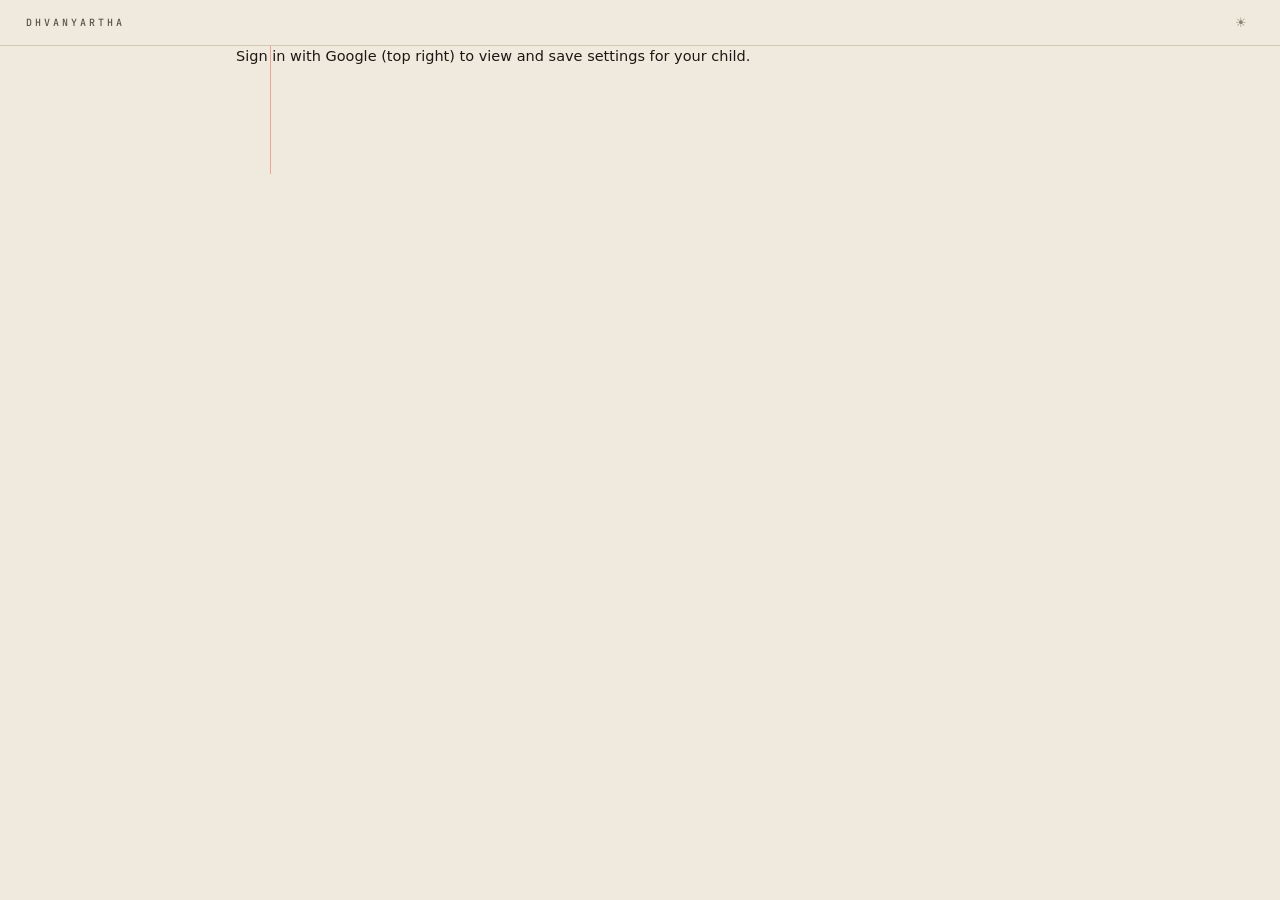
==== commit 79c31f60: "Redesign again: the register, not a dashboard of cards The previous pass was the default AI look and" ====
--- a/frontend/index.html
+++ b/frontend/index.html
@@ -5,508 +5,452 @@
 <meta name="viewport" content="width=device-width, initial-scale=1">
 <title>Dhvanyartha</title>
 <link rel="preconnect" href="https://fonts.googleapis.com">
-<link href="https://fonts.googleapis.com/css2?family=Source+Serif+4:wght@500;600&family=JetBrains+Mono:wght@400;500&display=swap" rel="stylesheet">
+<link href="https://fonts.googleapis.com/css2?family=Fraunces:opsz,wght@9..144,300;9..144,400&family=JetBrains+Mono:wght@400;500&display=swap" rel="stylesheet">
 <script src="https://accounts.google.com/gsi/client" async defer></script>
 <style>
-  /* ------------------------------------------------------------------
-     Dhvanyartha — one visual system, shared with the browser extension.
-     Neutrals carry a warm bias toward the accent so they read as chosen.
-     Verdict colours are semantic and deliberately separate from the accent.
-     ------------------------------------------------------------------ */
+  /* ==================================================================
+     Dhvanyartha — the register.
+
+     This is a record of what a child encountered, kept over time. The form
+     follows that: a ruled ledger page, not a dashboard of cards. Hairlines
+     instead of card borders, a red margin rule down the left the way an
+     account book is ruled, dense typographic rows, and figures set in
+     tabular mono so columns line up the way a kept record should.
+
+     Deliberately absent: rounded cards, drop shadows, stat tiles.
+     ================================================================== */
   :root {
-    --bg:        #f7f5f3;
-    --raised:    #fffefd;
-    --surface:   #ffffff;
-    --sunk:      #f0ece7;
-    --seam:      #e6e0d9;
-    --seam-soft: #efeae4;
-
-    --ink:       #17151a;
-    --ink-mid:   #5b5460;
-    --ink-dim:   #8b8390;
-
-    --accent:    #b8532f;
-    --accent-2:  #f4e6df;
-
-    --clear:     #2f7d4f;  --clear-bg: #e6f2ea;
-    --watch:     #9a6d0d;  --watch-bg: #f7eeda;
-    --halt:      #b23b32;  --halt-bg:  #fae9e7;
-
-    --shadow:  0 1px 2px rgba(23,21,26,.05), 0 8px 24px rgba(23,21,26,.06);
-    --shadow-l: 0 2px 6px rgba(23,21,26,.07), 0 18px 44px rgba(23,21,26,.10);
-    --overlay: rgba(18,16,22,.42);
-
-    --serif: 'Source Serif 4', Georgia, serif;
+    --paper:    #f0eade;   /* aged register paper, warmer than a plain off-white */
+    --leaf:     #f7f3ea;   /* the writing surface */
+    --sunk:     #e7dfd0;
+
+    --rule:     #d3c8b4;   /* pencil rule */
+    --rule-2:   #e2dac9;   /* fainter rule */
+    --margin:   #a33a2e;   /* the red margin line of a ruled ledger */
+
+    --ink:      #1d1813;   /* iron-gall near-black, warm */
+    --ink-mid:  #5b5145;
+    --ink-dim:  #8d8272;
+
+    --allow:    #3d6b48;
+    --flag:     #94690f;
+    --block:    #a33a2e;
+    --live:     #a33a2e;
+
+    --serif: 'Fraunces', Georgia, 'Times New Roman', serif;
     --mono:  'JetBrains Mono', ui-monospace, SFMono-Regular, Menlo, monospace;
     --sans:  -apple-system, BlinkMacSystemFont, 'Segoe UI', system-ui, sans-serif;
 
-    --rail: 76px;
+    --rail: 62px;
+    --margin-w: 34px;
   }
 
   :root[data-theme="dark"] {
-    --bg:        #121016;
-    --raised:    #1b1820;
-    --surface:   #1b1820;
-    --sunk:      #232029;
-    --seam:      #322e3b;
-    --seam-soft: #272430;
-
-    --ink:       #ece9f2;
-    --ink-mid:   #a49cb4;
-    --ink-dim:   #6f677e;
-
-    --accent:    #d9805c;
-    --accent-2:  #33231d;
-
-    --clear:     #4cba75;  --clear-bg: #16301f;
-    --watch:     #dba449;  --watch-bg: #322713;
-    --halt:      #de6d60;  --halt-bg:  #331c19;
-
-    --shadow:  0 1px 2px rgba(0,0,0,.3), 0 8px 24px rgba(0,0,0,.34);
-    --shadow-l: 0 2px 6px rgba(0,0,0,.4), 0 18px 44px rgba(0,0,0,.5);
-    --overlay: rgba(0,0,0,.62);
-  }
-
-  * { box-sizing: border-box; }
+    --paper:    #14120e;
+    --leaf:     #191612;
+    --sunk:     #221e18;
+
+    --rule:     #322c23;
+    --rule-2:   #262119;
+    --margin:   #b5493a;
+
+    --ink:      #ece4d6;
+    --ink-mid:  #a99e8b;
+    --ink-dim:  #74695a;
+
+    --allow:    #6aa878;
+    --flag:     #d0a13f;
+    --block:    #d7614f;
+    --live:     #d7614f;
+  }
+
+  * { box-sizing: border-box; margin: 0; padding: 0; }
 
   body {
     font-family: var(--sans);
-    background: var(--bg);
+    background: var(--paper);
     color: var(--ink);
-    margin: 0;
     display: flex;
     height: 100vh;
     overflow: hidden;
     -webkit-font-smoothing: antialiased;
-    font-size: 15px;
-  }
-
-  .eyebrow {
+    font-size: 14.5px;
+    line-height: 1.5;
+  }
+
+  .eyebrow, .lbl {
     font-family: var(--mono);
-    font-size: 10px;
-    letter-spacing: .16em;
+    font-size: 9.5px;
+    letter-spacing: .18em;
     text-transform: uppercase;
     color: var(--ink-dim);
   }
 
-  /* ---------------- left rail ---------------- */
+  /* ---------------- rail ---------------- */
 
   #sidebar {
     width: var(--rail);
-    background: var(--raised);
-    border-right: 1px solid var(--seam);
-    display: flex;
-    flex-direction: column;
-    align-items: center;
-    flex-shrink: 0;
-    padding: 16px 0 12px;
-    gap: 6px;
-    transition: margin-left .22s ease;
-  }
-  #sidebar .side-header { margin-bottom: 14px; }
+    background: transparent;
+    border-right: 1px solid var(--rule);
+    display: flex; flex-direction: column; align-items: center;
+    flex-shrink: 0; padding: 18px 0 14px; gap: 2px;
+    transition: margin-left .2s ease;
+  }
+  #sidebar .side-header { margin-bottom: 20px; }
   #sidebar .side-header .dot {
-    display: block; width: 9px; height: 9px; border-radius: 50%;
-    background: var(--accent);
+    display: block; width: 7px; height: 7px; border-radius: 50%;
+    background: var(--live);
   }
   #sidebar .side-header span.name { display: none; }
 
   .rail-btn {
-    width: 52px; padding: 9px 0 7px;
-    display: flex; flex-direction: column; align-items: center; gap: 5px;
+    width: 44px; height: 44px;
+    display: flex; align-items: center; justify-content: center;
     border: none; background: transparent; cursor: pointer;
-    border-radius: 11px; color: var(--ink-dim);
-    font-family: var(--mono); font-size: 8.5px; letter-spacing: .07em;
-    text-transform: uppercase;
-    transition: background .15s, color .15s;
-  }
-  .rail-btn .glyph { font-size: 16px; line-height: 1; }
-  .rail-btn:hover { color: var(--ink); background: var(--sunk); }
-  .rail-btn.active { color: var(--accent); background: var(--accent-2); }
-  .rail-btn:focus-visible { outline: 2px solid var(--accent); outline-offset: 2px; }
+    color: var(--ink-dim); font-size: 15px;
+    border-left: 2px solid transparent; margin-left: -2px;
+    transition: color .12s, border-color .12s;
+  }
+  .rail-btn span:not(.glyph) { display: none; }
+  .rail-btn:hover { color: var(--ink); }
+  .rail-btn.active { color: var(--ink); border-left-color: var(--margin); }
+  .rail-btn:focus-visible { outline: 1px solid var(--margin); outline-offset: -3px; }
 
   .rail-spacer { flex: 1; }
-
-  #sessionList { display: none; }
-  #newChatBtn { display: none; }
+  #sessionList, #newChatBtn { display: none; }
   #settingsBtn {
-    width: 52px; padding: 9px 0; border: none; background: transparent;
-    color: var(--ink-dim); cursor: pointer; border-radius: 11px; font-size: 15px;
-  }
-  #settingsBtn:hover { background: var(--sunk); color: var(--ink); }
-
-  /* ---------------- main column ---------------- */
+    width: 44px; height: 40px; border: none; background: transparent;
+    color: var(--ink-dim); cursor: pointer; font-size: 14px;
+  }
+  #settingsBtn:hover { color: var(--ink); }
+
+  /* ---------------- page ---------------- */
 
   #main { flex: 1; display: flex; flex-direction: column; min-width: 0; }
 
   header {
     display: flex; align-items: center; gap: 14px;
-    padding: 16px 30px; border-bottom: 1px solid var(--seam);
-    background: var(--bg); flex-shrink: 0; z-index: 5;
-  }
-  #hamburger {
-    display: none; border: none; background: transparent;
-    color: var(--ink-dim); font-size: 18px; cursor: pointer; padding: 4px;
-  }
+    padding: 0 26px; height: 46px;
+    border-bottom: 1px solid var(--rule);
+    flex-shrink: 0;
+  }
+  #hamburger { display: none; border: none; background: transparent; color: var(--ink-dim); font-size: 16px; cursor: pointer; }
   .title-block h1 {
-    font-family: var(--serif); font-size: 19px; font-weight: 600;
-    letter-spacing: -.01em; margin: 0;
-  }
-  .title-block p { display: none; }
-
-  .tab-bar { display: none; }
-
-  .header-actions { margin-left: auto; display: flex; align-items: center; gap: 8px; }
+    font-family: var(--mono); font-size: 10px; font-weight: 500;
+    letter-spacing: .3em; text-transform: uppercase; color: var(--ink-mid);
+  }
+  .title-block p, .tab-bar { display: none; }
+
+  .header-actions { margin-left: auto; display: flex; align-items: center; gap: 14px; }
   .icon-btn-flat {
-    width: 34px; height: 34px; border-radius: 9px; border: 1px solid var(--seam);
-    background: var(--surface); color: var(--ink-dim); font-size: 14px;
-    cursor: pointer; display: flex; align-items: center; justify-content: center;
-    transition: border-color .15s, color .15s;
-  }
-  .icon-btn-flat:hover { border-color: var(--accent); color: var(--accent); }
+    width: 26px; height: 26px; border: none; background: transparent;
+    color: var(--ink-dim); font-size: 13px; cursor: pointer;
+    display: flex; align-items: center; justify-content: center;
+  }
+  .icon-btn-flat:hover { color: var(--ink); }
 
   #userChip {
-    display: flex; align-items: center; gap: 9px; font-size: 13px;
-    color: var(--ink-mid); padding: 4px 12px 4px 4px; border-radius: 100px;
-    background: var(--surface); border: 1px solid var(--seam);
-  }
-  #userChip img { width: 26px; height: 26px; border-radius: 50%; }
-  #userChip button {
+    display: flex; align-items: center; gap: 8px;
+    font-family: var(--mono); font-size: 10.5px; color: var(--ink-mid);
+  }
+  #userChip img { width: 20px; height: 20px; border-radius: 50%; filter: grayscale(1); }
+  #userChip button { border: none; background: transparent; color: var(--ink-dim); cursor: pointer; font-size: 10.5px; font-family: var(--mono); }
+  #userChip button:hover { color: var(--block); }
+
+  #dashboardView, #analyticsView { flex: 1; overflow-y: auto; }
+
+  /* The ruled page: a red margin line with the content set to its right. */
+  .dash-wrap {
+    max-width: 860px; margin: 0 auto; padding: 0 26px 80px;
+    position: relative;
+  }
+  .dash-wrap::before {
+    content: ""; position: absolute;
+    left: calc(26px + var(--margin-w)); top: 0; bottom: 0;
+    width: 1px; background: var(--margin); opacity: .34;
+  }
+  .ledger { padding-left: calc(var(--margin-w) + 20px); }
+
+  /* ---------------- the day's heading ---------------- */
+
+  .daymark { padding: 34px 0 0; }
+  .daymark .dateline {
+    font-family: var(--serif);
+    font-size: clamp(30px, 5vw, 46px);
+    font-weight: 400; line-height: 1.02; letter-spacing: -.02em;
+    margin-bottom: 10px;
+  }
+  .daymark .standfirst {
+    font-family: var(--mono); font-size: 11px; letter-spacing: .08em;
+    color: var(--ink-mid); text-transform: uppercase;
+    display: flex; flex-wrap: wrap; gap: 0 18px; align-items: center;
+  }
+  .daymark .standfirst b { font-weight: 500; color: var(--ink); font-variant-numeric: tabular-nums; }
+  .daymark .standfirst .sep { color: var(--rule); }
+  .livedot {
+    display: inline-block; width: 6px; height: 6px; border-radius: 50%;
+    background: var(--allow); margin-right: 7px; vertical-align: 1px;
+  }
+  .livedot.off { background: var(--block); }
+
+  .hr { height: 1px; background: var(--rule); margin: 26px 0; }
+  .hr.thin { background: var(--rule-2); margin: 18px 0; }
+
+  /* ---------------- signature: the day as a trace ---------------- */
+  /* A continuous baseline with a mark for every scan, rising by severity.
+     A record of a day reads as a line over time, not as coloured tiles. */
+
+  .trace {
+    position: relative; height: 62px; margin: 4px 0 6px;
+    display: flex; align-items: flex-end; gap: 3px;
+  }
+  .trace::after {
+    content: ""; position: absolute; left: 0; right: 0; bottom: 0;
+    height: 1px; background: var(--rule);
+  }
+  .trace .mk {
+    flex: 1 1 0; min-width: 2px; position: relative;
+    background: var(--allow); height: 22%;
+    transition: height .14s ease, opacity .14s ease;
+    opacity: .62;
+  }
+  .trace .mk:hover { opacity: 1; }
+  .trace .mk.flag  { background: var(--flag);  height: 55%; opacity: .8; }
+  .trace .mk.block { background: var(--block); height: 100%; opacity: .95; }
+  .trace .mk.attention {
+    background: var(--block); height: 100%; opacity: 1;
+  }
+  /* A distress signal gets a full-height stroke through the whole trace so it
+     cannot be skimmed past. */
+  .trace .mk.attention::before {
+    content: ""; position: absolute; left: 50%; top: -10px; bottom: 0;
+    width: 1px; background: var(--block); transform: translateX(-50%);
+  }
+  .trace-empty { font-family: var(--mono); font-size: 11px; color: var(--ink-dim); padding: 20px 0; }
+  .trace-axis {
+    display: flex; justify-content: space-between;
+    font-family: var(--mono); font-size: 9.5px; color: var(--ink-dim);
+    letter-spacing: .1em; padding-top: 7px;
+  }
+
+  /* ---------------- section heads ---------------- */
+
+  .dash-section-title {
+    font-family: var(--mono); font-size: 9.5px; letter-spacing: .22em;
+    text-transform: uppercase; color: var(--ink-dim);
+    margin: 34px 0 14px; display: flex; align-items: center; gap: 14px;
+  }
+  .dash-section-title::after { content: ""; flex: 1; height: 1px; background: var(--rule); }
+  .dash-section-title:first-child { margin-top: 0; }
+
+  /* Cards are gone: a "card" is now just a ruled block on the page. */
+  .dash-card { background: transparent; border: none; padding: 0; margin-bottom: 26px; }
+  .dash-card h2 {
+    font-family: var(--mono); font-size: 9.5px; letter-spacing: .18em;
+    text-transform: uppercase; color: var(--ink-dim); font-weight: 400;
+    margin-bottom: 14px;
+  }
+  .dash-h2-row { display: flex; justify-content: space-between; align-items: baseline; }
+  .dash-h2-row button {
+    font-family: var(--mono); font-size: 9.5px; letter-spacing: .12em; text-transform: uppercase;
     border: none; background: transparent; color: var(--ink-dim);
-    cursor: pointer; font-size: 12px;
-  }
-  #userChip button:hover { color: var(--halt); }
-
-  #dashboardView, #analyticsView { flex: 1; overflow-y: auto; padding: 30px; }
-  .dash-wrap { max-width: 900px; margin: 0 auto; }
-
-  /* ---------------- the status band: what a parent came for ------------ */
-
-  .statusband {
-    display: grid;
-    grid-template-columns: 1.4fr 1fr 1fr 1fr;
-    gap: 1px;
-    background: var(--seam);
-    border: 1px solid var(--seam);
-    border-radius: 15px;
-    overflow: hidden;
-    margin-bottom: 14px;
-  }
-  .statusband > div { background: var(--surface); padding: 17px 20px; }
-  .sb-state { display: flex; align-items: center; gap: 11px; }
-  .sb-pip {
-    width: 9px; height: 9px; border-radius: 50%; flex-shrink: 0;
-    background: var(--clear); box-shadow: 0 0 0 4px var(--clear-bg);
-  }
-  .sb-pip.off { background: var(--halt); box-shadow: 0 0 0 4px var(--halt-bg); }
-  .sb-state strong { display: block; font-size: 14.5px; font-weight: 600; }
-  .sb-state span { font-size: 11.5px; color: var(--ink-dim); }
-  .sb-n {
-    font-family: var(--mono); font-size: 25px; font-weight: 500;
-    letter-spacing: -.02em; font-variant-numeric: tabular-nums; line-height: 1;
-  }
-  .sb-n.allow { color: var(--clear); }
-  .sb-n.flag  { color: var(--watch); }
-  .sb-n.block { color: var(--halt); }
-  .sb-k { margin-top: 7px; }
-
-  /* ---------------- signature: the day as a strip ---------------- */
-
-  .today {
-    background: var(--surface); border: 1px solid var(--seam);
-    border-radius: 15px; padding: 18px 20px 16px; margin-bottom: 22px;
-  }
-  .today-head { display: flex; align-items: baseline; justify-content: space-between; margin-bottom: 13px; }
-  .today-head .when { font-family: var(--mono); font-size: 10px; color: var(--ink-dim); }
-  .strip { display: flex; gap: 2px; height: 34px; align-items: stretch; }
-  .strip .tick {
-    flex: 1 1 0; min-width: 2px; border-radius: 2px;
-    background: var(--clear); opacity: .5;
-    transition: opacity .15s, transform .15s;
-  }
-  .strip .tick:hover { opacity: 1; transform: scaleY(1.12); }
-  .strip .tick.flag  { background: var(--watch); opacity: .75; }
-  .strip .tick.block { background: var(--halt); opacity: .9; }
-  .strip .tick.attention { background: var(--halt); opacity: 1; }
-  .strip-empty {
-    font-size: 12.5px; color: var(--ink-dim); padding: 9px 0;
-  }
-  .strip-legend {
-    display: flex; gap: 16px; margin-top: 12px;
-    font-family: var(--mono); font-size: 9.5px; letter-spacing: .1em;
-    text-transform: uppercase; color: var(--ink-dim);
-  }
-  .strip-legend i { width: 7px; height: 7px; border-radius: 2px; display: inline-block; margin-right: 5px; }
-
-  /* ---------------- attention banner ---------------- */
-
-  .attention-banner {
-    display: flex; gap: 13px; align-items: flex-start;
-    background: var(--halt-bg); border: 1px solid var(--halt);
-    border-radius: 14px; padding: 16px 18px; margin-bottom: 22px;
-  }
-  .attention-banner .mark {
-    width: 3px; align-self: stretch; border-radius: 2px; background: var(--halt); flex-shrink: 0;
-  }
-  .attention-banner strong { display: block; color: var(--halt); font-size: 14px; margin-bottom: 4px; }
-  .attention-banner span { font-size: 13px; line-height: 1.55; color: var(--ink-mid); }
-
-  /* ---------------- cards ---------------- */
-
-  .dash-section-title {
-    font-family: var(--mono); font-size: 10px; letter-spacing: .16em;
-    text-transform: uppercase; color: var(--ink-dim);
-    margin: 30px 0 12px; padding-bottom: 9px; border-bottom: 1px solid var(--seam);
-  }
-  .dash-section-title:first-child { margin-top: 0; }
-
-  .dash-card {
-    background: var(--surface); border: 1px solid var(--seam);
-    border-radius: 15px; padding: 22px 24px; margin-bottom: 14px;
-  }
-  .dash-card h2 {
-    font-family: var(--mono); font-size: 10px; letter-spacing: .13em;
-    text-transform: uppercase; color: var(--ink-dim); margin: 0 0 15px; font-weight: 500;
-  }
-  .dash-h2-row { display: flex; justify-content: space-between; align-items: center; }
-  .dash-h2-row button {
-    font-family: var(--sans); text-transform: none; letter-spacing: 0; font-size: 12px;
-    border: 1px solid var(--seam); background: var(--bg); color: var(--ink-mid);
-    padding: 6px 12px; border-radius: 8px; cursor: pointer;
-  }
-  .dash-h2-row button:hover { border-color: var(--accent); color: var(--accent); }
-
-  .dash-subsection { padding-bottom: 22px; margin-bottom: 22px; border-bottom: 1px solid var(--seam-soft); }
+    cursor: pointer; padding: 0; border-bottom: 1px solid var(--rule);
+  }
+  .dash-h2-row button:hover { color: var(--margin); border-bottom-color: var(--margin); }
+
+  .dash-subsection { padding-bottom: 24px; margin-bottom: 24px; border-bottom: 1px solid var(--rule-2); }
   .dash-subsection:last-of-type { padding-bottom: 0; margin-bottom: 0; border-bottom: none; }
-  .dash-save-row {
-    display: flex; align-items: center; gap: 14px;
-    padding-top: 22px; margin-top: 22px; border-top: 1px solid var(--seam-soft);
-  }
+  .dash-save-row { display: flex; align-items: center; gap: 16px; padding-top: 24px; margin-top: 24px; border-top: 1px solid var(--rule); }
+
+  /* ---------------- settings, as ruled entries ---------------- */
 
   .guard-row {
-    display: flex; align-items: flex-start; gap: 13px;
-    padding: 15px 16px; border: 1px solid var(--seam); border-radius: 12px;
-    cursor: pointer; background: var(--raised);
-  }
-  .guard-row:hover { border-color: var(--accent); }
-  .guard-row input { accent-color: var(--accent); width: 17px; height: 17px; margin-top: 2px; flex-shrink: 0; }
-  .guard-row strong { display: block; font-size: 14px; font-weight: 550; }
-  .guard-row em { display: block; font-style: normal; font-size: 12.5px; color: var(--ink-dim); margin-top: 4px; line-height: 1.5; }
-
-  .age-row { display: flex; align-items: center; gap: 18px; }
-  .age-row input[type=range] { flex: 1; accent-color: var(--accent); }
+    display: flex; align-items: flex-start; gap: 12px; cursor: pointer;
+    padding: 4px 0;
+  }
+  .guard-row input { accent-color: var(--margin); width: 15px; height: 15px; margin-top: 3px; flex-shrink: 0; }
+  .guard-row strong { display: block; font-size: 14.5px; font-weight: 500; }
+  .guard-row em { display: block; font-style: normal; font-size: 12.5px; color: var(--ink-dim); margin-top: 3px; line-height: 1.5; }
+
+  .age-row { display: flex; align-items: center; gap: 20px; }
+  .age-row input[type=range] { flex: 1; accent-color: var(--margin); }
   .age-value {
-    font-family: var(--mono); font-weight: 500; font-size: 15px;
-    min-width: 64px; text-align: right; font-variant-numeric: tabular-nums;
-  }
-
-  .category-grid { display: grid; grid-template-columns: 1fr 1fr; gap: 10px; }
+    font-family: var(--serif); font-size: 30px; font-weight: 400;
+    min-width: 78px; text-align: right; font-variant-numeric: tabular-nums;
+    letter-spacing: -.02em;
+  }
+
+  .category-grid { display: grid; grid-template-columns: 1fr 1fr; gap: 0 24px; }
   .category-item {
-    display: flex; align-items: center; gap: 11px;
-    padding: 12px 14px; border: 1px solid var(--seam); border-radius: 11px;
-    font-size: 13.5px; cursor: pointer; background: var(--raised);
-    transition: border-color .15s;
-  }
-  .category-item:hover { border-color: var(--accent); }
-  .category-item input { accent-color: var(--accent); width: 16px; height: 16px; }
-
-  .always-blocked {
-    margin-top: 14px; padding: 14px 16px; border-radius: 12px;
-    background: var(--halt-bg); border: 1px solid transparent;
-  }
-  .always-blocked strong { display: block; font-size: 12.5px; font-weight: 600; color: var(--halt); margin-bottom: 4px; }
-  .always-blocked span { font-size: 12px; line-height: 1.55; color: var(--ink-mid); }
+    display: flex; align-items: center; gap: 10px; cursor: pointer;
+    font-size: 13.5px; padding: 8px 0; border-bottom: 1px solid var(--rule-2);
+  }
+  .category-item:hover { color: var(--margin); }
+  .category-item input { accent-color: var(--margin); width: 14px; height: 14px; }
+
+  .always-blocked { margin-top: 18px; padding-left: 13px; border-left: 2px solid var(--block); }
+  .always-blocked strong { display: block; font-family: var(--mono); font-size: 9.5px; letter-spacing: .14em; text-transform: uppercase; color: var(--block); margin-bottom: 5px; }
+  .always-blocked span { font-size: 12.5px; line-height: 1.55; color: var(--ink-mid); }
 
   #saveSettingsBtn {
-    padding: 11px 22px; border-radius: 11px; border: none;
-    background: var(--accent); color: #fff; font-weight: 600; font-size: 13.5px; cursor: pointer;
-  }
-  #saveSettingsBtn:hover { filter: brightness(1.07); }
-  #saveSettingsBtn:disabled { opacity: .45; cursor: default; filter: none; }
-  #saveSettingsMsg { font-size: 12.5px; }
-
-  /* ---------------- history ---------------- */
+    padding: 9px 20px; border: 1px solid var(--ink); background: var(--ink);
+    color: var(--paper); font-family: var(--mono); font-size: 10px;
+    letter-spacing: .16em; text-transform: uppercase; cursor: pointer;
+  }
+  #saveSettingsBtn:hover { background: var(--margin); border-color: var(--margin); }
+  #saveSettingsBtn:disabled { opacity: .35; cursor: default; }
+  #saveSettingsMsg { font-family: var(--mono); font-size: 10.5px; }
+
+  /* ---------------- the record itself ---------------- */
 
   .dash-history-item {
-    display: grid; grid-template-columns: 68px 1fr; gap: 14px;
-    padding: 14px 0; border-top: 1px solid var(--seam-soft); font-size: 13.5px;
-  }
-  .dash-history-item:first-child { border-top: none; padding-top: 0; }
+    display: grid; grid-template-columns: 58px 74px 1fr; gap: 16px;
+    padding: 11px 0; border-bottom: 1px solid var(--rule-2);
+    font-size: 13.5px; align-items: baseline;
+  }
   .dash-history-item .when {
     font-family: var(--mono); font-size: 10.5px; color: var(--ink-dim);
-    font-variant-numeric: tabular-nums; padding-top: 2px;
+    font-variant-numeric: tabular-nums;
   }
   .dash-history-item .body .summary { line-height: 1.45; }
-  .dash-history-item .body .reason { color: var(--ink-dim); font-size: 12.5px; margin-top: 3px; }
+  .dash-history-item .body .reason { color: var(--ink-dim); font-size: 12.5px; margin-top: 2px; }
   .dash-history-item .meta { display: none; }
 
+  /* Verdict as a ruled word in its own column, not a pill. */
   .dash-badge {
-    display: inline-block; font-family: var(--mono); font-size: 9px; font-weight: 500;
-    text-transform: uppercase; letter-spacing: .1em;
-    padding: 3px 8px; border-radius: 5px; margin-right: 7px; margin-bottom: 6px;
-  }
-  .dash-badge.allow { background: var(--clear-bg); color: var(--clear); }
-  .dash-badge.flag  { background: var(--watch-bg); color: var(--watch); }
-  .dash-badge.block { background: var(--halt-bg);  color: var(--halt); }
-  .dash-badge.attention { background: var(--halt); color: #fff; }
+    font-family: var(--mono); font-size: 9.5px; letter-spacing: .14em;
+    text-transform: uppercase; padding: 0; background: none; border: none;
+    border-bottom: 1px solid currentColor; padding-bottom: 1px;
+  }
+  .dash-badge.allow { color: var(--allow); }
+  .dash-badge.flag  { color: var(--flag); }
+  .dash-badge.block { color: var(--block); }
+  .dash-badge.attention { color: var(--paper); background: var(--block); border: none; padding: 2px 6px; margin-left: 6px; }
+
+  .attention-banner {
+    display: flex; gap: 14px; align-items: flex-start;
+    padding: 16px 0 16px 16px; margin: 22px 0;
+    border-left: 3px solid var(--block); border-top: 1px solid var(--block); border-bottom: 1px solid var(--block);
+  }
+  .attention-banner .mark { display: none; }
+  .attention-banner strong { display: block; font-family: var(--mono); font-size: 10px; letter-spacing: .16em; text-transform: uppercase; color: var(--block); margin-bottom: 6px; }
+  .attention-banner span { font-size: 13.5px; line-height: 1.55; color: var(--ink); }
 
   /* ---------------- analytics ---------------- */
 
-  .stats-row { display: grid; grid-template-columns: repeat(4,1fr); gap: 12px; margin-bottom: 16px; }
-  .stat-box {
-    background: var(--surface); border: 1px solid var(--seam);
-    border-radius: 15px; padding: 20px; text-align: left;
-  }
+  .statusband { display: none; }  /* replaced by the dateline standfirst */
+  .today { display: none; }       /* the trace lives in the daymark block now */
+
+  .stats-row { display: flex; gap: 0; margin-bottom: 26px; border-top: 1px solid var(--rule); border-bottom: 1px solid var(--rule); }
+  .stat-box { flex: 1; padding: 18px 20px 16px; border-right: 1px solid var(--rule-2); background: none; border-radius: 0; text-align: left; }
+  .stat-box:last-child { border-right: none; }
   .stat-num {
-    font-family: var(--mono); font-size: 27px; font-weight: 500;
+    font-family: var(--serif); font-size: 34px; font-weight: 400;
     letter-spacing: -.02em; font-variant-numeric: tabular-nums; line-height: 1;
   }
-  .stat-num.allow { color: var(--clear); }
-  .stat-num.flag  { color: var(--watch); }
-  .stat-num.block { color: var(--halt); }
-  .stat-label {
-    font-family: var(--mono); font-size: 9.5px; letter-spacing: .12em;
-    text-transform: uppercase; color: var(--ink-dim); margin-top: 9px;
-  }
-  .chart-img { width: 100%; display: block; min-height: 120px; }
-  .analytics-note { font-size: 11.5px; color: var(--ink-dim); text-align: center; margin-top: 6px; }
+  .stat-num.allow { color: var(--allow); }
+  .stat-num.flag  { color: var(--flag); }
+  .stat-num.block { color: var(--block); }
+  .stat-label { font-family: var(--mono); font-size: 9px; letter-spacing: .18em; text-transform: uppercase; color: var(--ink-dim); margin-top: 10px; }
+  .chart-img { width: 100%; display: block; min-height: 120px; mix-blend-mode: multiply; }
+  :root[data-theme="dark"] .chart-img { mix-blend-mode: normal; }
+  .analytics-note { font-family: var(--mono); font-size: 9.5px; color: var(--ink-dim); margin-top: 8px; letter-spacing: .06em; }
 
   /* ---------------- manual scan ---------------- */
 
   #scanView { flex: 1; flex-direction: column; min-height: 0; }
-  #chat { flex: 1; overflow-y: auto; padding: 30px 24px 20px; }
+  #chat { flex: 1; overflow-y: auto; padding: 30px 26px 20px; }
   .thread { max-width: 680px; margin: 0 auto; display: flex; flex-direction: column; gap: 26px; }
 
-  .empty-state { margin: auto; text-align: center; max-width: 400px; padding-top: 16vh; }
-  .empty-state .dot { margin: 0 auto 18px; width: 9px; height: 9px; border-radius: 50%; background: var(--accent); }
-  .empty-state h2 { font-family: var(--serif); font-size: 22px; font-weight: 600; margin: 0 0 10px; }
-  .empty-state p { font-size: 13.5px; line-height: 1.6; color: var(--ink-mid); margin: 0; }
+  .empty-state { margin: auto; text-align: left; max-width: 440px; padding-top: 14vh; }
+  .empty-state .dot { width: 7px; height: 7px; border-radius: 50%; background: var(--live); margin-bottom: 20px; }
+  .empty-state h2 { font-family: var(--serif); font-size: 30px; font-weight: 400; margin-bottom: 12px; letter-spacing: -.02em; }
+  .empty-state p { font-size: 14px; line-height: 1.6; color: var(--ink-mid); }
 
   .row.user { display: flex; justify-content: flex-end; }
   .row.user .bubble {
-    background: var(--accent-2); border: 1px solid transparent;
-    padding: 12px 16px; border-radius: 16px 16px 5px 16px;
+    border-right: 2px solid var(--margin); padding: 2px 14px 2px 0;
     font-size: 14.5px; line-height: 1.5; max-width: 76%;
-    white-space: pre-wrap; word-wrap: break-word;
+    white-space: pre-wrap; word-wrap: break-word; text-align: right;
   }
   .row.bot { font-size: 14.5px; line-height: 1.65; }
-  .row.bot .label {
-    font-family: var(--mono); font-size: 9.5px; letter-spacing: .13em;
-    text-transform: uppercase; color: var(--ink-dim); margin-bottom: 9px;
-  }
-  .row.bot p { margin: 0 0 10px; color: var(--ink); }
+  .row.bot .label { font-family: var(--mono); font-size: 9.5px; letter-spacing: .18em; text-transform: uppercase; color: var(--ink-dim); margin-bottom: 10px; }
+  .row.bot p { margin-bottom: 10px; }
   .row.bot p:last-of-type { margin-bottom: 0; }
-  .row.bot .meta-line { font-size: 11.5px; color: var(--ink-dim); margin-top: 3px; }
-
-  .response-card {
-    background: var(--surface); border: 1px solid var(--seam);
-    border-radius: 15px; padding: 18px 20px;
-  }
-  .response-card p:first-of-type { margin-top: 0; }
+  .row.bot .meta-line { font-family: var(--mono); font-size: 10px; color: var(--ink-dim); margin-top: 6px; letter-spacing: .08em; }
+
+  .response-card { background: none; border: none; border-left: 1px solid var(--rule); border-radius: 0; padding: 2px 0 2px 18px; }
 
   .badge {
-    display: inline-flex; align-items: center; font-family: var(--mono);
-    font-size: 9.5px; font-weight: 500; letter-spacing: .11em; text-transform: uppercase;
-    padding: 4px 9px; border-radius: 6px; margin-bottom: 13px;
-  }
-  .badge.allow { background: var(--clear-bg); color: var(--clear); }
-  .badge.flag  { background: var(--watch-bg); color: var(--watch); }
-  .badge.block { background: var(--halt-bg);  color: var(--halt); }
-
-  .thinking { display: flex; align-items: center; gap: 9px; color: var(--ink-dim); font-size: 13.5px; }
-  .thinking .dots span {
-    display: inline-block; width: 5px; height: 5px; margin-right: 3px;
-    border-radius: 50%; background: var(--ink-dim); animation: pulse 1s infinite ease-in-out;
-  }
+    display: inline-block; font-family: var(--mono); font-size: 9.5px;
+    letter-spacing: .16em; text-transform: uppercase; margin-bottom: 12px;
+    padding: 0 0 2px; border-bottom: 1px solid currentColor; background: none;
+  }
+  .badge.allow { color: var(--allow); }
+  .badge.flag  { color: var(--flag); }
+  .badge.block { color: var(--block); }
+
+  .thinking { display: flex; align-items: center; gap: 9px; font-family: var(--mono); font-size: 10px; letter-spacing: .14em; text-transform: uppercase; color: var(--ink-dim); }
+  .thinking .dots span { display: inline-block; width: 4px; height: 4px; margin-right: 3px; border-radius: 50%; background: var(--ink-dim); animation: blink 1s infinite ease-in-out; }
   .thinking .dots span:nth-child(2) { animation-delay: .15s; }
   .thinking .dots span:nth-child(3) { animation-delay: .3s; }
-  @keyframes pulse { 0%,80%,100% { opacity:.28 } 40% { opacity:1 } }
-
-  .history-item { border-top: 1px solid var(--seam-soft); padding: 13px 0; }
-  .history-item:first-child { border-top: none; padding-top: 0; }
-  .history-item .meta { font-family: var(--mono); font-size: 10px; color: var(--ink-dim); margin-bottom: 5px; }
-  .history-item .summary { font-size: 13.5px; margin-bottom: 3px; }
-  .history-item .reason { font-size: 12.5px; color: var(--ink-dim); }
-
-  #inputBar { flex-shrink: 0; padding: 16px 24px 24px; background: var(--bg); }
-  .composer {
-    max-width: 680px; margin: 0 auto; display: flex; align-items: center; gap: 8px;
-    background: var(--surface); border: 1px solid var(--seam); border-radius: 15px;
-    box-shadow: var(--shadow); padding: 7px 7px 7px 9px;
-  }
-  .composer:focus-within { border-color: var(--accent); }
-  .icon-btn {
-    width: 36px; height: 36px; border-radius: 10px; border: none; background: transparent;
-    color: var(--ink-dim); font-size: 15px; display: flex; align-items: center;
-    justify-content: center; cursor: pointer; flex-shrink: 0;
-  }
-  .icon-btn:hover { background: var(--sunk); color: var(--accent); }
+  @keyframes blink { 0%,80%,100% { opacity:.25 } 40% { opacity:1 } }
+
+  .history-item { border-bottom: 1px solid var(--rule-2); padding: 11px 0; }
+  .history-item .meta { font-family: var(--mono); font-size: 10px; color: var(--ink-dim); margin-bottom: 4px; letter-spacing: .08em; }
+  .history-item .summary { font-size: 13.5px; }
+  .history-item .reason { font-size: 12.5px; color: var(--ink-dim); margin-top: 2px; }
+
+  #inputBar { flex-shrink: 0; padding: 14px 26px 22px; border-top: 1px solid var(--rule); }
+  .composer { max-width: 680px; margin: 0 auto; display: flex; align-items: center; gap: 10px; background: none; border: none; border-radius: 0; box-shadow: none; padding: 0; }
+  .icon-btn { width: 30px; height: 30px; border: none; background: transparent; color: var(--ink-dim); font-size: 15px; cursor: pointer; display: flex; align-items: center; justify-content: center; }
+  .icon-btn:hover { color: var(--margin); }
   #textInput {
-    flex: 1; padding: 9px 4px; border: none; background: transparent; color: var(--ink);
-    font-family: inherit; font-size: 14.5px; outline: none;
-  }
+    flex: 1; padding: 10px 0; border: none; border-bottom: 1px solid var(--rule);
+    background: transparent; color: var(--ink); font-family: inherit; font-size: 14.5px; outline: none;
+  }
+  #textInput:focus { border-bottom-color: var(--margin); }
   #textInput::placeholder { color: var(--ink-dim); }
   #sendBtn {
-    padding: 10px 18px; border-radius: 11px; border: none; background: var(--accent);
-    color: #fff; font-weight: 600; font-size: 13px; cursor: pointer; flex-shrink: 0;
-  }
-  #sendBtn:hover { filter: brightness(1.07); }
+    padding: 9px 18px; border: 1px solid var(--ink); background: var(--ink); color: var(--paper);
+    font-family: var(--mono); font-size: 10px; letter-spacing: .16em; text-transform: uppercase; cursor: pointer;
+  }
+  #sendBtn:hover { background: var(--margin); border-color: var(--margin); }
   #fileInput { display: none; }
 
-  .icon-btn:focus-visible, #textInput:focus-visible, #sendBtn:focus-visible,
-  .icon-btn-flat:focus-visible, .category-item:focus-within, #saveSettingsBtn:focus-visible {
-    outline: 2px solid var(--accent); outline-offset: 2px;
-  }
-
-  /* ---------------- settings modal ---------------- */
-
-  #settingsOverlay {
-    position: fixed; inset: 0; background: var(--overlay);
-    display: none; align-items: center; justify-content: center; z-index: 20;
-  }
+  :focus-visible { outline: 1px solid var(--margin); outline-offset: 2px; }
+
+  /* ---------------- settings sheet ---------------- */
+
+  #settingsOverlay { position: fixed; inset: 0; background: rgba(29,24,19,.5); display: none; align-items: center; justify-content: center; z-index: 20; }
+  :root[data-theme="dark"] #settingsOverlay { background: rgba(0,0,0,.66); }
   #settingsOverlay.open { display: flex; }
   #settingsPanel {
-    width: 400px; max-width: 90vw; background: var(--surface);
-    border: 1px solid var(--seam); border-radius: 18px;
-    box-shadow: var(--shadow-l); padding: 26px;
-  }
-  #settingsPanel h3 { font-family: var(--serif); font-size: 18px; margin: 0 0 20px; }
-  .setting-row { margin-bottom: 18px; }
-  .setting-row label {
-    display: block; font-family: var(--mono); font-size: 9.5px; letter-spacing: .13em;
-    text-transform: uppercase; color: var(--ink-dim); margin-bottom: 9px;
-  }
-  .theme-toggle { display: flex; gap: 8px; }
-  .theme-toggle button {
-    flex: 1; padding: 10px; border-radius: 10px; border: 1px solid var(--seam);
-    background: var(--raised); color: var(--ink-mid); font-size: 13px; cursor: pointer;
-  }
-  .theme-toggle button.active { border-color: var(--accent); color: var(--accent); background: var(--accent-2); }
-  #apiBaseInput {
-    width: 100%; padding: 10px 13px; border-radius: 10px; border: 1px solid var(--seam);
-    background: var(--raised); color: var(--ink); font-size: 13px; font-family: var(--mono);
-  }
-  #clearHistoryBtn {
-    width: 100%; padding: 10px; border-radius: 10px; border: 1px solid transparent;
-    background: var(--halt-bg); color: var(--halt); font-size: 13px; font-weight: 500; cursor: pointer;
-  }
-  #closeSettingsBtn {
-    width: 100%; padding: 10px; border-radius: 10px; border: none;
-    background: var(--accent); color: #fff; font-size: 13px; font-weight: 600;
-    cursor: pointer; margin-top: 6px;
-  }
-
-  @media (max-width: 820px) {
-    .statusband { grid-template-columns: 1fr 1fr; }
-    .category-grid { grid-template-columns: 1fr; }
-    .stats-row { grid-template-columns: 1fr 1fr; }
-  }
+    width: 400px; max-width: 90vw; background: var(--leaf);
+    border: 1px solid var(--rule); border-radius: 0; padding: 28px;
+    border-top: 3px solid var(--margin);
+  }
+  #settingsPanel h3 { font-family: var(--serif); font-size: 24px; font-weight: 400; margin-bottom: 22px; letter-spacing: -.02em; }
+  .setting-row { margin-bottom: 20px; }
+  .setting-row label { display: block; font-family: var(--mono); font-size: 9.5px; letter-spacing: .18em; text-transform: uppercase; color: var(--ink-dim); margin-bottom: 10px; }
+  .theme-toggle { display: flex; gap: 0; border: 1px solid var(--rule); }
+  .theme-toggle button { flex: 1; padding: 9px; border: none; border-right: 1px solid var(--rule); background: transparent; color: var(--ink-mid); font-family: var(--mono); font-size: 10px; letter-spacing: .12em; text-transform: uppercase; cursor: pointer; }
+  .theme-toggle button:last-child { border-right: none; }
+  .theme-toggle button.active { background: var(--ink); color: var(--paper); }
+  #apiBaseInput { width: 100%; padding: 9px 0; border: none; border-bottom: 1px solid var(--rule); background: transparent; color: var(--ink); font-size: 12.5px; font-family: var(--mono); }
+  #apiBaseInput:focus { outline: none; border-bottom-color: var(--margin); }
+  #clearHistoryBtn { width: 100%; padding: 9px; border: 1px solid var(--block); background: transparent; color: var(--block); font-family: var(--mono); font-size: 10px; letter-spacing: .14em; text-transform: uppercase; cursor: pointer; }
+  #clearHistoryBtn:hover { background: var(--block); color: var(--paper); }
+  #closeSettingsBtn { width: 100%; padding: 10px; border: 1px solid var(--ink); background: var(--ink); color: var(--paper); font-family: var(--mono); font-size: 10px; letter-spacing: .16em; text-transform: uppercase; cursor: pointer; margin-top: 8px; }
+
+  @media (max-width: 820px) { .category-grid { grid-template-columns: 1fr; } .stats-row { flex-wrap: wrap; } .stat-box { flex: 1 1 50%; } }
   @media (max-width: 640px) {
-    #sidebar { position: fixed; left:0; top:0; bottom:0; z-index:15; margin-left: calc(var(--rail) * -1); box-shadow: var(--shadow-l); }
+    #sidebar { position: fixed; left:0; top:0; bottom:0; z-index:15; margin-left: calc(var(--rail) * -1); background: var(--paper); }
     #sidebar.open { margin-left: 0; }
     #hamburger { display: block; }
-    header { padding: 14px 16px; }
-    #dashboardView, #analyticsView { padding: 20px 16px; }
-    .statusband { grid-template-columns: 1fr; }
+    .dash-wrap { padding: 0 16px 60px; }
+    .dash-wrap::before { left: calc(16px + 18px); }
+    .ledger { padding-left: 34px; }
   }
   @media (prefers-reduced-motion: reduce) { * { animation: none !important; transition: none !important; } }
 </style>
@@ -563,49 +507,37 @@
 
       <div id="dashContent" style="display:none;">
 
-        <!-- What a parent actually opened this page to find out, before anything
-             they have to configure. -->
-        <div class="statusband">
-          <div class="sb-state">
-            <span class="sb-pip" id="sbPip"></span>
-            <span>
-              <strong id="sbState">Protection on</strong>
-              <span id="sbSince">watching this device</span>
-            </span>
-          </div>
-          <div>
-            <div class="sb-n" id="sbToday">0</div>
-            <div class="eyebrow sb-k">Checked today</div>
-          </div>
-          <div>
-            <div class="sb-n block" id="sbBlocked">0</div>
-            <div class="eyebrow sb-k">Blocked</div>
-          </div>
-          <div>
-            <div class="sb-n flag" id="sbFlagged">0</div>
-            <div class="eyebrow sb-k">Flagged</div>
+        <!-- The page opens the way a kept record does: the date, then the day's
+             standing in one line, then the day itself. -->
+        <div class="daymark ledger">
+          <div class="dateline" id="dateline">Today</div>
+          <div class="standfirst">
+            <span><span class="livedot" id="sbPip"></span><span id="sbState">Protection on</span></span>
+            <span class="sep">/</span>
+            <span><b id="sbToday">0</b> checked</span>
+            <span class="sep">/</span>
+            <span><b id="sbBlocked">0</b> blocked</span>
+            <span class="sep">/</span>
+            <span><b id="sbFlagged">0</b> flagged</span>
+            <span id="sbSince" hidden></span>
           </div>
         </div>
 
-        <div id="attentionBannerTop"></div>
-
-        <!-- The day as a strip: one tick per scan, in order. Continuous
-             monitoring produces a record over time, and nothing else in the app
-             shows that shape. -->
-        <div class="today">
-          <div class="today-head">
-            <span class="eyebrow">Today, scan by scan</span>
-            <span class="when" id="todayWhen"></span>
-          </div>
-          <div class="strip" id="todayStrip"></div>
-          <div class="strip-empty" id="todayEmpty">Nothing scanned yet today.</div>
-          <div class="strip-legend">
-            <span><i style="background:var(--clear)"></i>Allowed</span>
-            <span><i style="background:var(--watch)"></i>Flagged</span>
-            <span><i style="background:var(--halt)"></i>Blocked</span>
+        <div class="ledger" id="attentionBannerTop"></div>
+
+        <!-- The day drawn as a trace: one mark per scan along a baseline,
+             rising with severity. A record of a day reads as a line over time. -->
+        <div class="ledger">
+          <div class="hr"></div>
+          <div class="trace" id="todayStrip"></div>
+          <div class="trace-empty" id="todayEmpty">Nothing scanned yet today.</div>
+          <div class="trace-axis">
+            <span id="todayWhen"></span>
+            <span>Now</span>
           </div>
         </div>
 
+        <div class="ledger">
         <div class="dash-section-title">Protection settings</div>
         <div class="dash-card">
           <div class="dash-subsection">
@@ -655,14 +587,15 @@
           </div>
         </div>
 
-        <div class="dash-section-title">Browsing activity</div>
+        <div class="dash-section-title">The record</div>
         <div id="attentionBanner"></div>
         <div class="dash-card">
           <h2 class="dash-h2-row">
-            What the extension has seen
+            Every page the extension has checked
             <button id="refreshHistoryBtn" onclick="loadDashboardHistory()">Refresh</button>
           </h2>
           <div id="dashHistoryList"></div>
+        </div>
         </div>
       </div>
     </div>
@@ -987,7 +920,7 @@
     console.error("Failed to load settings:", err);
     settingsLoaded = false;
     saveBtn.disabled = true;
-    saveMsg.style.color = "var(--halt)";
+    saveMsg.style.color = "var(--block)";
     saveMsg.textContent = "Couldn't load your settings — is the backend running? Saving is disabled so your existing settings aren't overwritten.";
   }
 
@@ -1001,7 +934,7 @@
   const saveMsg = document.getElementById("saveSettingsMsg");
 
   if (!settingsLoaded) {
-    saveMsg.style.color = "var(--halt)";
+    saveMsg.style.color = "var(--block)";
     saveMsg.textContent = "Not saving — your existing settings were never loaded.";
     return;
   }
@@ -1024,11 +957,11 @@
     // previous age and category list.
     window.postMessage({ source: "dhvanyartha-dashboard", action: "settingsChanged" }, "*");
 
-    saveMsg.style.color = "var(--clear)";
+    saveMsg.style.color = "var(--allow)";
     saveMsg.textContent = "Saved";
     setTimeout(() => { saveMsg.textContent = ""; }, 2000);
   } catch (err) {
-    saveMsg.style.color = "var(--halt)";
+    saveMsg.style.color = "var(--block)";
     saveMsg.textContent = "Failed to save — is the backend running?";
   }
 }
@@ -1083,7 +1016,7 @@
     console.log("[Dashboard] history response:", results);
 
     if (!Array.isArray(results)) {
-      listEl.innerHTML = `<div style="color:var(--halt); font-size:13px;">Backend error: ${escapeHTML(JSON.stringify(results))}</div>`;
+      listEl.innerHTML = `<div style="color:var(--block); font-size:13px;">Backend error: ${escapeHTML(JSON.stringify(results))}</div>`;
       return;
     }
 
@@ -1107,17 +1040,16 @@
     listEl.innerHTML = results.map(r => `
       <div class="dash-history-item">
         <div class="when">${escapeHTML(formatClock(r.created_at))}</div>
+        <div><span class="dash-badge ${escapeHTML(String(r.moderation_decision || ""))}">${escapeHTML(String(r.moderation_decision || ""))}</span></div>
         <div class="body">
-          <span class="dash-badge ${escapeHTML(String(r.moderation_decision || ""))}">${escapeHTML(String(r.moderation_decision || ""))}</span>
-          ${r.self_harm_signal ? `<span class="dash-badge attention">needs attention</span>` : ""}
-          <div class="summary">${escapeHTML(r.input_summary)}</div>
+          <div class="summary">${escapeHTML(r.input_summary)}${r.self_harm_signal ? `<span class="dash-badge attention">needs attention</span>` : ""}</div>
           <div class="reason">${escapeHTML(r.reason)}</div>
         </div>
       </div>
     `).join("");
   } catch (err) {
     console.error("[Dashboard] history fetch failed:", err);
-    listEl.innerHTML = `<div style="color:var(--halt); font-size:13px;">Couldn't load history: ${escapeHTML(err.message)}</div>`;
+    listEl.innerHTML = `<div style="color:var(--block); font-size:13px;">Couldn't load history: ${escapeHTML(err.message)}</div>`;
   }
 }
 
@@ -1155,11 +1087,10 @@
   document.getElementById("sbFlagged").textContent = counts.flag;
 
   const guardOn = document.getElementById("guardEnabled").checked;
-  document.getElementById("sbPip").className = "sb-pip" + (guardOn ? "" : " off");
-  document.getElementById("sbState").textContent = guardOn ? "Protection on" : "Protection off";
-  document.getElementById("sbSince").textContent = guardOn
-    ? "watching this device"
-    : "this device is not being scanned";
+  document.getElementById("sbPip").className = "livedot" + (guardOn ? "" : " off");
+  document.getElementById("dateline").textContent =
+    new Date().toLocaleDateString([], { weekday: "long", day: "numeric", month: "long" });
+  document.getElementById("sbState").textContent = guardOn ? "Watching" : "Not watching";
 
   if (!today.length) {
     strip.innerHTML = "";
@@ -1174,13 +1105,12 @@
 
   const first = new Date(today[0].created_at);
   const last = new Date(today[today.length - 1].created_at);
-  whenEl.textContent = `${first.toLocaleTimeString([], { hour: "2-digit", minute: "2-digit" })}`
-    + ` – ${last.toLocaleTimeString([], { hour: "2-digit", minute: "2-digit" })}`;
+  whenEl.textContent = first.toLocaleTimeString([], { hour: "2-digit", minute: "2-digit" });
 
   strip.innerHTML = "";
   today.forEach(r => {
     const tick = document.createElement("div");
-    tick.className = "tick " + (r.moderation_decision || "allow");
+    tick.className = "mk " + (r.moderation_decision || "allow");
     if (r.self_harm_signal) tick.classList.add("attention");
     tick.title = `${formatWhen(r.created_at)} — ${r.moderation_decision || "?"}: ${r.input_summary || ""}`.slice(0, 160);
     strip.appendChild(tick);
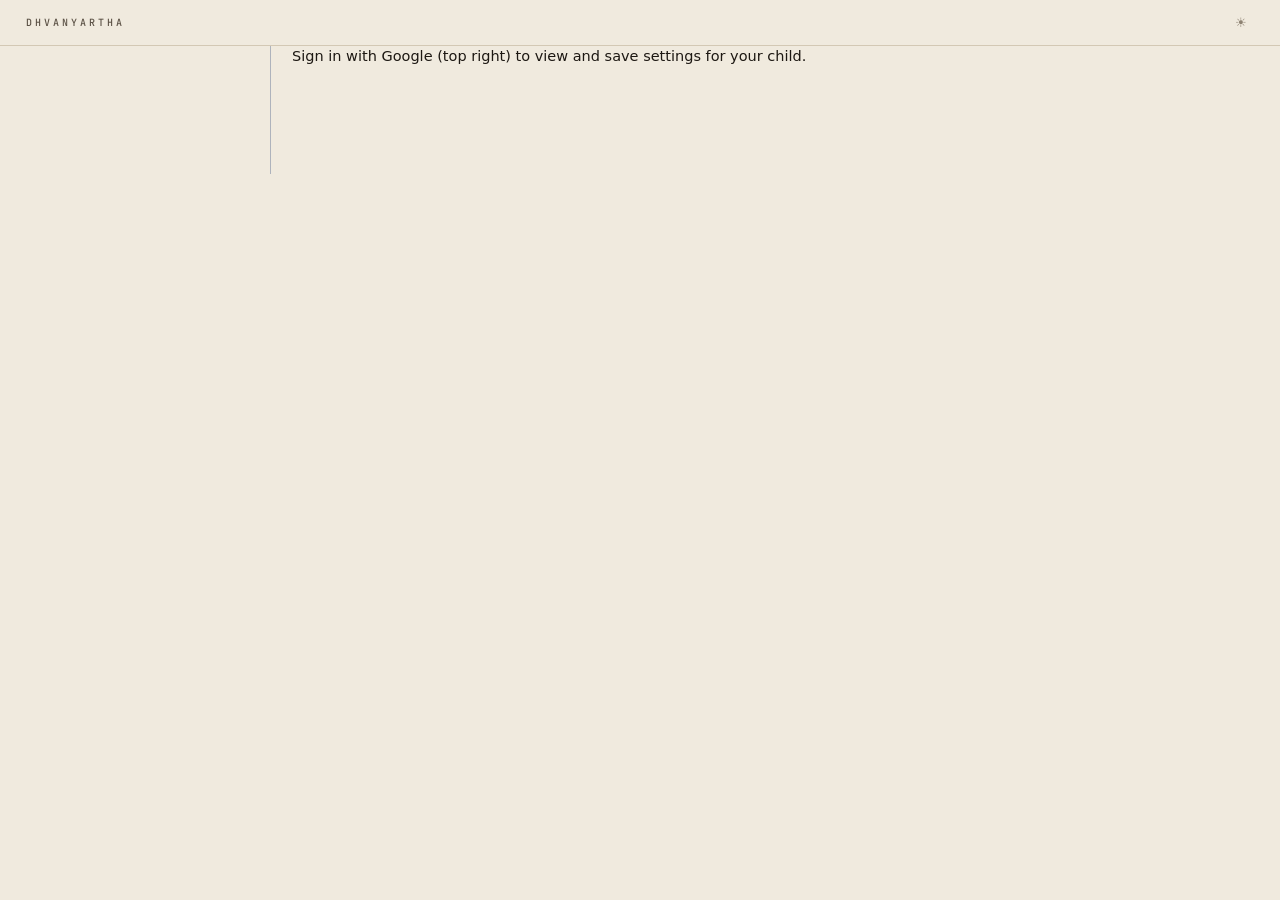
==== commit d06a46f4: "Fix the register layout colliding with its own margin rule, and re-accent to ink Two real layout bug" ====
--- a/frontend/index.html
+++ b/frontend/index.html
@@ -26,7 +26,7 @@
 
     --rule:     #d3c8b4;   /* pencil rule */
     --rule-2:   #e2dac9;   /* fainter rule */
-    --margin:   #a33a2e;   /* the red margin line of a ruled ledger */
+    --margin:   #2f4a7d;   /* ruled in ink blue, the way a register is */
 
     --ink:      #1d1813;   /* iron-gall near-black, warm */
     --ink-mid:  #5b5145;
@@ -35,7 +35,7 @@
     --allow:    #3d6b48;
     --flag:     #94690f;
     --block:    #a33a2e;
-    --live:     #a33a2e;
+    --live:     #2f4a7d;
 
     --serif: 'Fraunces', Georgia, 'Times New Roman', serif;
     --mono:  'JetBrains Mono', ui-monospace, SFMono-Regular, Menlo, monospace;
@@ -52,7 +52,7 @@
 
     --rule:     #322c23;
     --rule-2:   #262119;
-    --margin:   #b5493a;
+    --margin:   #8aa6dc;
 
     --ink:      #ece4d6;
     --ink-mid:  #a99e8b;
@@ -61,7 +61,7 @@
     --allow:    #6aa878;
     --flag:     #d0a13f;
     --block:    #d7614f;
-    --live:     #d7614f;
+    --live:     #8aa6dc;
   }
 
   * { box-sizing: border-box; margin: 0; padding: 0; }
@@ -161,7 +161,12 @@
 
   /* The ruled page: a red margin line with the content set to its right. */
   .dash-wrap {
-    max-width: 860px; margin: 0 auto; padding: 0 26px 80px;
+    max-width: 860px; margin: 0 auto;
+    /* The indent is on the wrapper, not on each block. It used to be a .ledger
+       class applied per element, which meant any block that missed the class -
+       or any rule using the `padding` shorthand after it - sat on top of the
+       margin line. Both happened. */
+    padding: 0 26px 80px calc(26px + var(--margin-w) + 22px);
     position: relative;
   }
   .dash-wrap::before {
@@ -169,11 +174,11 @@
     left: calc(26px + var(--margin-w)); top: 0; bottom: 0;
     width: 1px; background: var(--margin); opacity: .34;
   }
-  .ledger { padding-left: calc(var(--margin-w) + 20px); }
+  .ledger { padding-left: 0; }  /* indent now comes from .dash-wrap */
 
   /* ---------------- the day's heading ---------------- */
 
-  .daymark { padding: 34px 0 0; }
+  .daymark { padding-top: 34px; }
   .daymark .dateline {
     font-family: var(--serif);
     font-size: clamp(30px, 5vw, 46px);
@@ -448,9 +453,8 @@
     #sidebar { position: fixed; left:0; top:0; bottom:0; z-index:15; margin-left: calc(var(--rail) * -1); background: var(--paper); }
     #sidebar.open { margin-left: 0; }
     #hamburger { display: block; }
-    .dash-wrap { padding: 0 16px 60px; }
+    .dash-wrap { padding: 0 16px 60px calc(16px + 18px + 16px); }
     .dash-wrap::before { left: calc(16px + 18px); }
-    .ledger { padding-left: 34px; }
   }
   @media (prefers-reduced-motion: reduce) { * { animation: none !important; transition: none !important; } }
 </style>
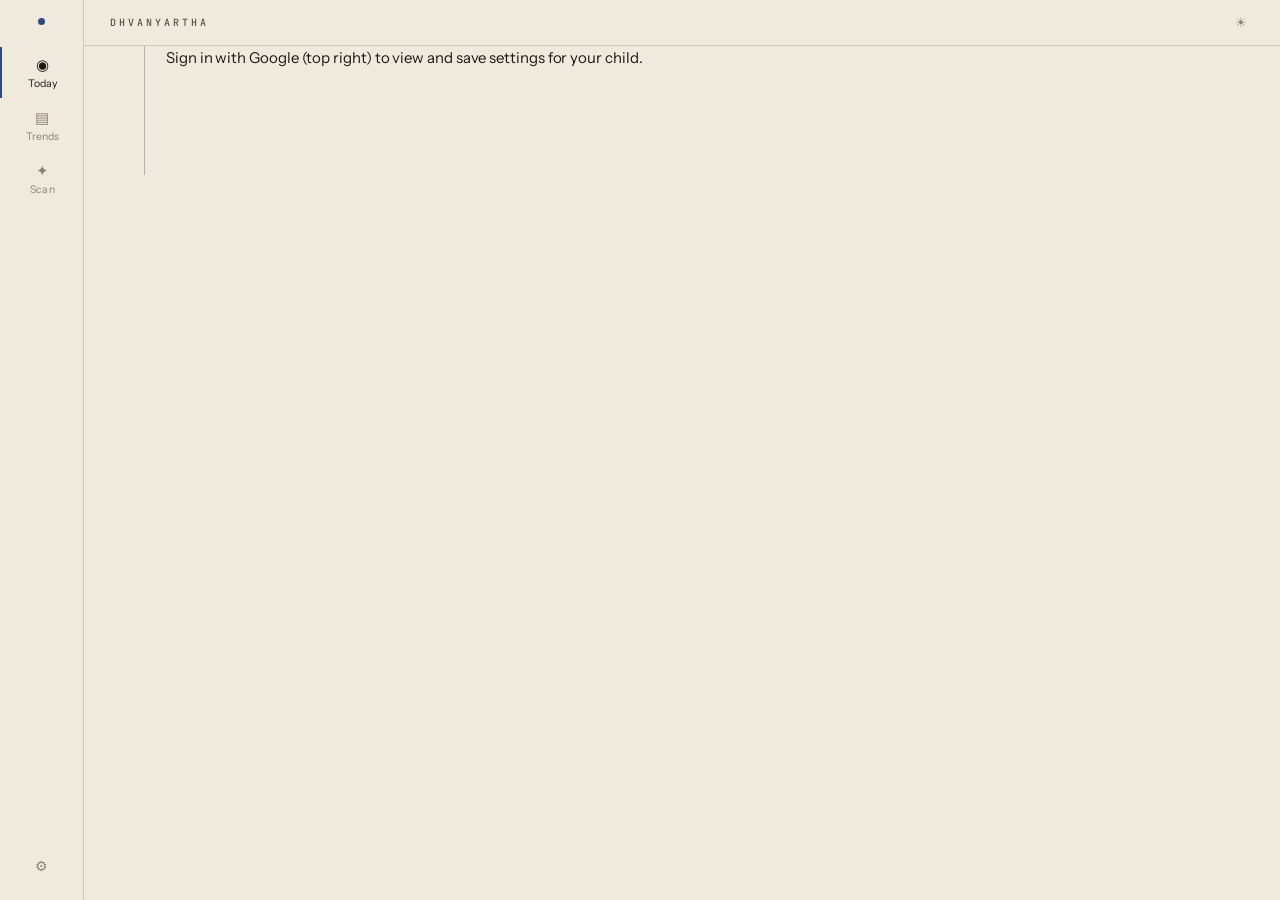
==== commit f83bdff1: "Merge 9d1ecf407f803d97e0442d7f700f1e76730a8145 into bcdd8bfc88631ad5dba52fb60619b42724d7dc37" ====
--- a/frontend/index.html
+++ b/frontend/index.html
@@ -5,7 +5,7 @@
 <meta name="viewport" content="width=device-width, initial-scale=1">
 <title>Dhvanyartha</title>
 <link rel="preconnect" href="https://fonts.googleapis.com">
-<link href="https://fonts.googleapis.com/css2?family=Fraunces:opsz,wght@9..144,300;9..144,400&family=JetBrains+Mono:wght@400;500&display=swap" rel="stylesheet">
+<link href="https://fonts.googleapis.com/css2?family=Fraunces:opsz,wght@9..144,300;9..144,400;9..144,500&family=Instrument+Sans:wght@400;500;600&family=JetBrains+Mono:wght@400;500&display=swap" rel="stylesheet">
 <script src="https://accounts.google.com/gsi/client" async defer></script>
 <style>
   /* ==================================================================
@@ -39,9 +39,9 @@
 
     --serif: 'Fraunces', Georgia, 'Times New Roman', serif;
     --mono:  'JetBrains Mono', ui-monospace, SFMono-Regular, Menlo, monospace;
-    --sans:  -apple-system, BlinkMacSystemFont, 'Segoe UI', system-ui, sans-serif;
-
-    --rail: 62px;
+    --sans:  'Instrument Sans', -apple-system, BlinkMacSystemFont, 'Segoe UI', sans-serif;
+
+    --rail: 84px;
     --margin-w: 34px;
   }
 
@@ -74,8 +74,9 @@
     height: 100vh;
     overflow: hidden;
     -webkit-font-smoothing: antialiased;
-    font-size: 14.5px;
-    line-height: 1.5;
+    font-size: 15px;
+    line-height: 1.55;
+    letter-spacing: -.005em;
   }
 
   .eyebrow, .lbl {
@@ -104,15 +105,16 @@
   #sidebar .side-header span.name { display: none; }
 
   .rail-btn {
-    width: 44px; height: 44px;
-    display: flex; align-items: center; justify-content: center;
+    width: 100%; padding: 10px 0 8px;
+    display: flex; flex-direction: column; align-items: center; gap: 5px;
     border: none; background: transparent; cursor: pointer;
-    color: var(--ink-dim); font-size: 15px;
-    border-left: 2px solid transparent; margin-left: -2px;
-    transition: color .12s, border-color .12s;
-  }
-  .rail-btn span:not(.glyph) { display: none; }
-  .rail-btn:hover { color: var(--ink); }
+    color: var(--ink-dim);
+    font-family: var(--sans); font-size: 10.5px; letter-spacing: .01em;
+    border-left: 2px solid transparent;
+    transition: color .12s, border-color .12s, background .12s;
+  }
+  .rail-btn .glyph { font-size: 15px; line-height: 1; }
+  .rail-btn:hover { color: var(--ink); background: var(--sunk); }
   .rail-btn.active { color: var(--ink); border-left-color: var(--margin); }
   .rail-btn:focus-visible { outline: 1px solid var(--margin); outline-offset: -3px; }
 
@@ -161,7 +163,7 @@
 
   /* The ruled page: a red margin line with the content set to its right. */
   .dash-wrap {
-    max-width: 860px; margin: 0 auto;
+    max-width: 1000px; margin: 0;
     /* The indent is on the wrapper, not on each block. It used to be a .ledger
        class applied per element, which meant any block that missed the class -
        or any rule using the `padding` shorthand after it - sat on top of the
@@ -234,14 +236,14 @@
   .trace-empty { font-family: var(--mono); font-size: 11px; color: var(--ink-dim); padding: 20px 0; }
   .trace-axis {
     display: flex; justify-content: space-between;
-    font-family: var(--mono); font-size: 9.5px; color: var(--ink-dim);
+    font-family: var(--mono); font-size: 10.5px; color: var(--ink-dim);
     letter-spacing: .1em; padding-top: 7px;
   }
 
   /* ---------------- section heads ---------------- */
 
   .dash-section-title {
-    font-family: var(--mono); font-size: 9.5px; letter-spacing: .22em;
+    font-family: var(--mono); font-size: 10.5px; letter-spacing: .16em;
     text-transform: uppercase; color: var(--ink-dim);
     margin: 34px 0 14px; display: flex; align-items: center; gap: 14px;
   }
@@ -251,13 +253,13 @@
   /* Cards are gone: a "card" is now just a ruled block on the page. */
   .dash-card { background: transparent; border: none; padding: 0; margin-bottom: 26px; }
   .dash-card h2 {
-    font-family: var(--mono); font-size: 9.5px; letter-spacing: .18em;
+    font-family: var(--mono); font-size: 10.5px; letter-spacing: .14em;
     text-transform: uppercase; color: var(--ink-dim); font-weight: 400;
     margin-bottom: 14px;
   }
   .dash-h2-row { display: flex; justify-content: space-between; align-items: baseline; }
   .dash-h2-row button {
-    font-family: var(--mono); font-size: 9.5px; letter-spacing: .12em; text-transform: uppercase;
+    font-family: var(--mono); font-size: 10.5px; letter-spacing: .11em; text-transform: uppercase;
     border: none; background: transparent; color: var(--ink-dim);
     cursor: pointer; padding: 0; border-bottom: 1px solid var(--rule);
   }
@@ -294,7 +296,7 @@
   .category-item input { accent-color: var(--margin); width: 14px; height: 14px; }
 
   .always-blocked { margin-top: 18px; padding-left: 13px; border-left: 2px solid var(--block); }
-  .always-blocked strong { display: block; font-family: var(--mono); font-size: 9.5px; letter-spacing: .14em; text-transform: uppercase; color: var(--block); margin-bottom: 5px; }
+  .always-blocked strong { display: block; font-family: var(--mono); font-size: 10.5px; letter-spacing: .12em; text-transform: uppercase; color: var(--block); margin-bottom: 5px; }
   .always-blocked span { font-size: 12.5px; line-height: 1.55; color: var(--ink-mid); }
 
   #saveSettingsBtn {
@@ -323,7 +325,7 @@
 
   /* Verdict as a ruled word in its own column, not a pill. */
   .dash-badge {
-    font-family: var(--mono); font-size: 9.5px; letter-spacing: .14em;
+    font-family: var(--mono); font-size: 10.5px; letter-spacing: .12em;
     text-transform: uppercase; padding: 0; background: none; border: none;
     border-bottom: 1px solid currentColor; padding-bottom: 1px;
   }
@@ -356,18 +358,18 @@
   .stat-num.allow { color: var(--allow); }
   .stat-num.flag  { color: var(--flag); }
   .stat-num.block { color: var(--block); }
-  .stat-label { font-family: var(--mono); font-size: 9px; letter-spacing: .18em; text-transform: uppercase; color: var(--ink-dim); margin-top: 10px; }
+  .stat-label { font-family: var(--mono); font-size: 10px; letter-spacing: .14em; text-transform: uppercase; color: var(--ink-dim); margin-top: 10px; }
   .chart-img { width: 100%; display: block; min-height: 120px; mix-blend-mode: multiply; }
   :root[data-theme="dark"] .chart-img { mix-blend-mode: normal; }
-  .analytics-note { font-family: var(--mono); font-size: 9.5px; color: var(--ink-dim); margin-top: 8px; letter-spacing: .06em; }
+  .analytics-note { font-family: var(--mono); font-size: 10.5px; color: var(--ink-dim); margin-top: 8px; letter-spacing: .06em; }
 
   /* ---------------- manual scan ---------------- */
 
   #scanView { flex: 1; flex-direction: column; min-height: 0; }
   #chat { flex: 1; overflow-y: auto; padding: 30px 26px 20px; }
-  .thread { max-width: 680px; margin: 0 auto; display: flex; flex-direction: column; gap: 26px; }
-
-  .empty-state { margin: auto; text-align: left; max-width: 440px; padding-top: 14vh; }
+  .thread { max-width: 700px; margin: 0; display: flex; flex-direction: column; gap: 26px; }
+
+  .empty-state { margin: 0; text-align: left; max-width: 460px; padding-top: 10vh; }
   .empty-state .dot { width: 7px; height: 7px; border-radius: 50%; background: var(--live); margin-bottom: 20px; }
   .empty-state h2 { font-family: var(--serif); font-size: 30px; font-weight: 400; margin-bottom: 12px; letter-spacing: -.02em; }
   .empty-state p { font-size: 14px; line-height: 1.6; color: var(--ink-mid); }
@@ -379,7 +381,7 @@
     white-space: pre-wrap; word-wrap: break-word; text-align: right;
   }
   .row.bot { font-size: 14.5px; line-height: 1.65; }
-  .row.bot .label { font-family: var(--mono); font-size: 9.5px; letter-spacing: .18em; text-transform: uppercase; color: var(--ink-dim); margin-bottom: 10px; }
+  .row.bot .label { font-family: var(--mono); font-size: 10.5px; letter-spacing: .14em; text-transform: uppercase; color: var(--ink-dim); margin-bottom: 10px; }
   .row.bot p { margin-bottom: 10px; }
   .row.bot p:last-of-type { margin-bottom: 0; }
   .row.bot .meta-line { font-family: var(--mono); font-size: 10px; color: var(--ink-dim); margin-top: 6px; letter-spacing: .08em; }
@@ -407,7 +409,7 @@
   .history-item .reason { font-size: 12.5px; color: var(--ink-dim); margin-top: 2px; }
 
   #inputBar { flex-shrink: 0; padding: 14px 26px 22px; border-top: 1px solid var(--rule); }
-  .composer { max-width: 680px; margin: 0 auto; display: flex; align-items: center; gap: 10px; background: none; border: none; border-radius: 0; box-shadow: none; padding: 0; }
+  .composer { max-width: 700px; margin: 0; display: flex; align-items: center; gap: 10px; background: none; border: none; border-radius: 0; box-shadow: none; padding: 0; }
   .icon-btn { width: 30px; height: 30px; border: none; background: transparent; color: var(--ink-dim); font-size: 15px; cursor: pointer; display: flex; align-items: center; justify-content: center; }
   .icon-btn:hover { color: var(--margin); }
   #textInput {
@@ -437,7 +439,7 @@
   }
   #settingsPanel h3 { font-family: var(--serif); font-size: 24px; font-weight: 400; margin-bottom: 22px; letter-spacing: -.02em; }
   .setting-row { margin-bottom: 20px; }
-  .setting-row label { display: block; font-family: var(--mono); font-size: 9.5px; letter-spacing: .18em; text-transform: uppercase; color: var(--ink-dim); margin-bottom: 10px; }
+  .setting-row label { display: block; font-family: var(--mono); font-size: 10.5px; letter-spacing: .14em; text-transform: uppercase; color: var(--ink-dim); margin-bottom: 10px; }
   .theme-toggle { display: flex; gap: 0; border: 1px solid var(--rule); }
   .theme-toggle button { flex: 1; padding: 9px; border: none; border-right: 1px solid var(--rule); background: transparent; color: var(--ink-mid); font-family: var(--mono); font-size: 10px; letter-spacing: .12em; text-transform: uppercase; cursor: pointer; }
   .theme-toggle button:last-child { border-right: none; }
@@ -853,7 +855,10 @@
   document.getElementById("dashboardView").style.display = tab === "dashboard" ? "block" : "none";
   document.getElementById("analyticsView").style.display = tab === "analytics" ? "block" : "none";
   document.getElementById("scanView").style.display = tab === "scan" ? "flex" : "none";
-  document.getElementById("sidebar").style.display = tab === "scan" ? "flex" : "none";
+  // The rail is the app's navigation now, so it stays put. It used to be the
+  // chat session list, which only mattered on the Manual Scan tab - leaving that
+  // rule in place made the nav vanish on the two screens people actually use.
+  document.getElementById("sidebar").style.display = "flex";
 
   document.getElementById("tabDashboardBtn").classList.toggle("active", tab === "dashboard");
   document.getElementById("tabAnalyticsBtn").classList.toggle("active", tab === "analytics");
